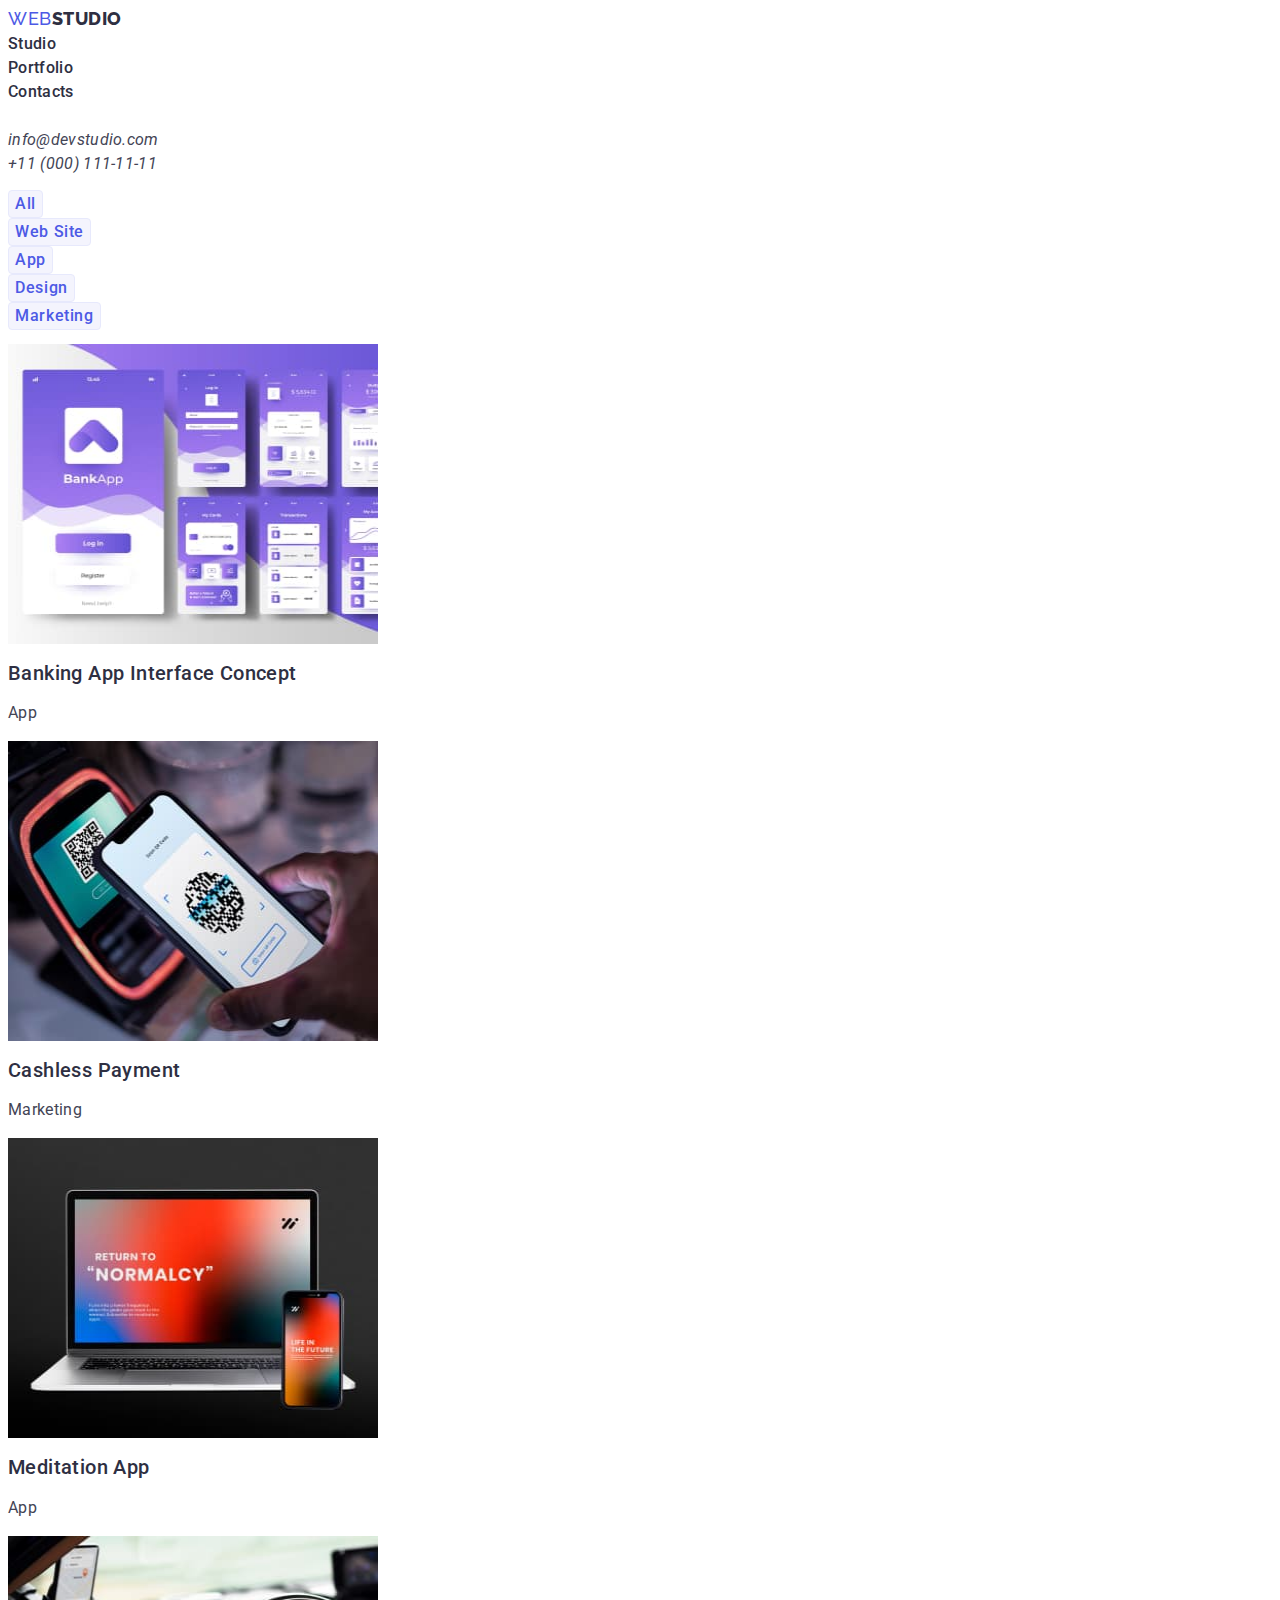
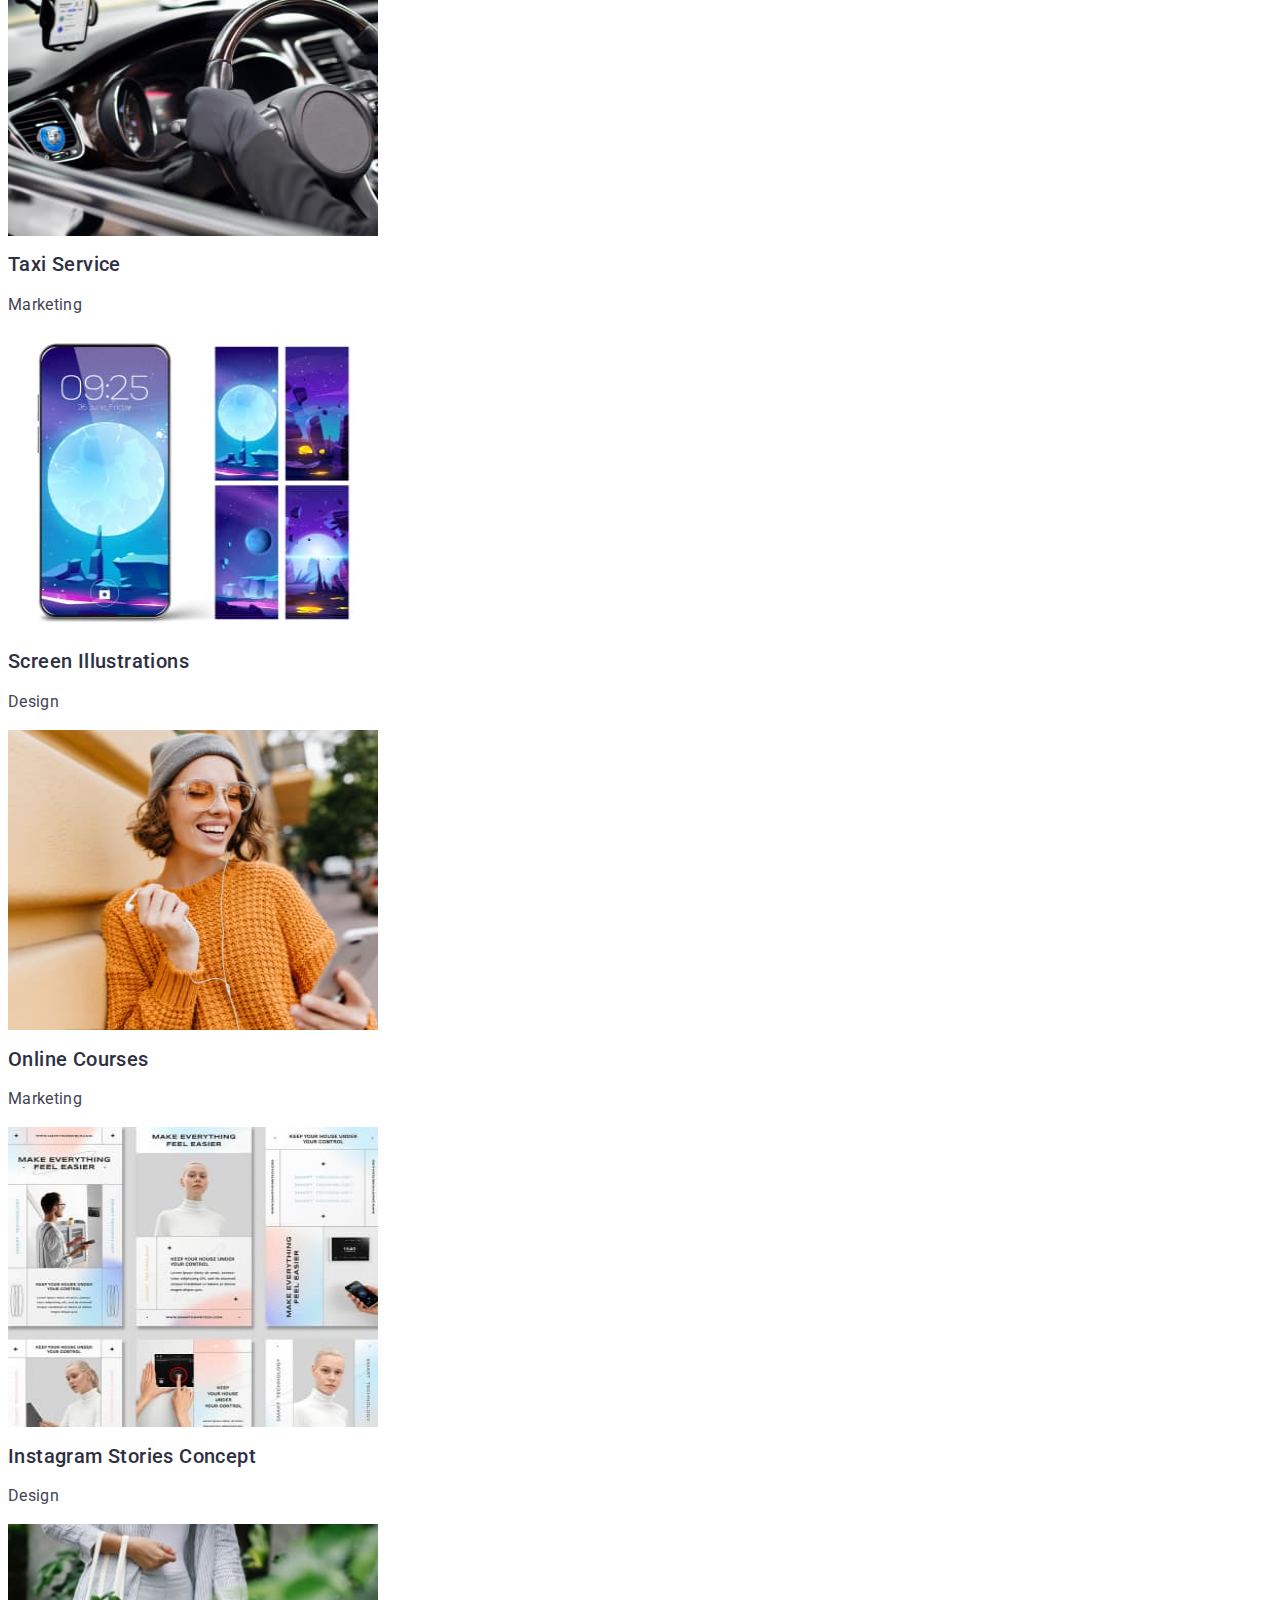
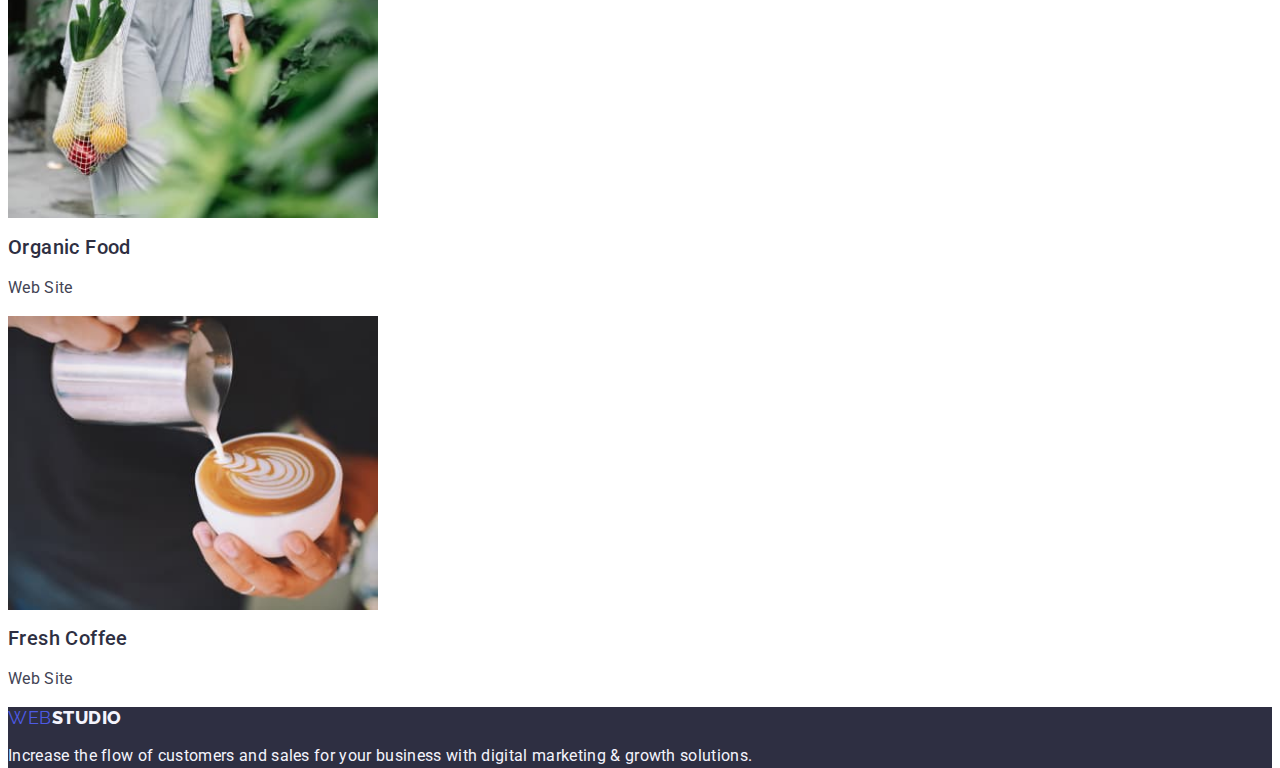
==== portfolio.html @ 4553c9b6 "hw2" ====
<!DOCTYPE html>
<html lang="en">
<head>
    <meta charset="UTF-8">
    <meta http-equiv="X-UA-Compatible" content="IE=edge">
    <meta name="viewport" content="width=device-width, initial-scale=1.0">
    <title>WebStudio</title>
    <link rel="preconnect" href="https://fonts.googleapis.com">
    <link rel="preconnect" href="https://fonts.gstatic.com" crossorigin>
    <link href="https://fonts.googleapis.com/css2?family=Raleway:wght@800&family=Roboto:wght@400;500;700&display=swap" rel="stylesheet">
    <link rel="stylesheet" href="./css/style.css">
</head>
<body>
    <!--header-->
<header class="header-top">    
    <nav>
        <a class="linklogo" href="./index.html">Web<span class="logopart">Studio</span></a>
        <ul>
            <li><a class="menuheader" href="./index.html">Studio</a></li>
            <li><a class="menuheader" href="./portfolio.html">Portfolio</a></li>
            <li><a class="menuheader" href="#">Contacts</a></li>           
        </ul>        
    </nav>
        <address class="contact">
            <ul>
                <li><a class="contactmail" href="mailto:info@devstudio.com">info@devstudio.com</a></li>
                <li><a class="contacttel" href="tel:+110001111111">+11 (000) 111-11-11</a></li>
            </ul>
        </address>
</header>
<main>
    <section class="portfolio">
        <h1 class="visually-hidden">Основна секція</h1>
        <ul>
            <li><button type="button" class="button-portfolio">All</button></li>
            <li><button type="button" class="button-portfolio">Web Site</button></li>
            <li><button type="button" class="button-portfolio">App</button></li>
            <li><button type="button" class="button-portfolio">Design</button></li>
            <li><button type="button" class="button-portfolio">Marketing</button></li>
        </ul>
        <ul>
            <li class="card">
                <img src="./images/banking.jpg" alt="banking interface" width="370" height="300">
                <h2 class="head-portfolio">Banking App Interface Concept</h2>
                <p class="portfolio-text">App</p>
            </li>
            <li>
                <img src="./images/cashless.jpg" alt="payment by phone" width="370" height="300">
                <h2 class="head-portfolio">Cashless Payment</h2>
                <p class="portfolio-text">Marketing</p>
            </li>
            <li>
                <img src="./images/meditation.jpg" alt="meditation app" width="370" height="300">
                <h2 class="head-portfolio">Meditation App</h2>
                <p class="portfolio-text">App</p>
            </li>
            <li>
                <img src="./images/taxi.jpg" alt="taxi driver's wheel" width="370" height="300">
                <h2 class="head-portfolio">Taxi Service</h2>
                <p class="portfolio-text">Marketing</p>
            </li>
            <li>
                <img src="./images/illustration.jpg" alt="mobile phone screen" width="370" height="300">
                <h2 class="head-portfolio">Screen Illustrations</h2>
                <p class="portfolio-text">Design</p>
            </li>
            <li>
                <img src="./images/courses.jpg" alt="the girl smiles" width="370" height="300">
                <h2 class="head-portfolio">Online Courses</h2>
                <p class="portfolio-text">Marketing</p>
            </li>
            <li>
                <img src="./images/stories.jpg" alt="Instagram stories" width="370" height="300">
                <h2 class="head-portfolio">Instagram Stories Concept</h2>
                <p class="portfolio-text">Design</p>
            </li>
            <li>
                <img src="./images/food.jpg" alt="a bag of fruit" width="370" height="294">
                <h2 class="head-portfolio">Organic Food</h2>
                <p class="portfolio-text">Web Site</p>
            </li>
            <li>
                <img src="./images/coffee.jpg" alt="milk and coffee" width="370" height="294">
                <h2 class="head-portfolio">Fresh Coffee</h2>
                <p class="portfolio-text">Web Site</p>
            </li>
        </ul>
       </section>
      
</main>
    <!--footer-->
    <footer class="footer">
        <a class="linklogo" href="./index.html">Web<span class="logopartfooter">Studio</span></a>
            <p class="footer-text">
                Increase the flow of customers and sales for your business with digital marketing & growth solutions.
            </p>
    </footer>
</body>
</html>
---- css/style.css ----
:root{
    --primary-text-color: #434455;
    --primary-bg-color: #f5f5f5;
    --accent-bg-color: #E7E9FC;
    --team-bg-color: #F4F4FD;
    --title-text-color: #2E2F42;
    --accent-color: #2196f3;
    --white-background-color: #ffffff;
    --black-color: #000000;
    --hover-focus-color: #4D5AE5;
    --button-hover-focus-color: #404BBF;
      
}

a {
    text-decoration: none;
  }
  
  ul {
    list-style: none;
    display: inline;
  }
  
  img {
    vertical-align: top;
  }
  
  h1,
  h2,
  h3 {
    font-weight: inherit;
    font-size: inherit;
  }
    
  html,
  body {
    height: 100%;
    line-height: 1;
  }

  body{
    font-family: 'Raleway', sans-serif;
    font-family: 'Roboto', sans-serif;
    font-size: 14px;
    color: var(--primary-text-color);
    background-color: var(--white-background-color);
}
.visually-hidden {
    /*приховані заголовки*/

      position: absolute;
      white-space: nowrap;
      width: 1px;
      height: 1px;
      overflow: hidden;
      border: 0;
      padding: 0;
      clip: rect(0 0 0 0);
      clip-path: inset(50%);
      margin: -1px;
}
  .header-top {
    font-size: 16px;
    font-family: Roboto;
    font-weight: 500;
    line-height: 1.5;
    letter-spacing: 0.02em;
    color: var(--title-text-color);
    align-items: center;
}
.linklogo {
    font-size: 18px;
    font-family: Raleway;
    font-style: normal;
    line-height: 1.17;
    letter-spacing: 0.03em;
    text-transform: uppercase;
    color: var(--hover-focus-color);
}
.logopart {
    font-size: 18px;
    font-family: Raleway;
    font-weight: 800;
    line-height: 1.17;
    letter-spacing: 0.03em;
    text-transform: uppercase;
    color: var(--title-text-color);
}
.menuheader {
    font-size: 16px;
    font-family: Roboto;
    font-weight: 500;
    line-height: 1.5;
    letter-spacing: 0.02em;
    color: var(--title-text-color);
}
.menuheader:hover,
.menuheader:focus {
  color: var(--hover-focus-color);
}

.contactmail {
    font-size: 16px;
    font-family: Roboto;
    font-weight: 400;
    line-height: 1.5;
    letter-spacing: 0.02em;
    color: var(--primary-text-color);
}
.contacttel {
    font-size: 16px;
    font-family: Roboto;
    font-weight: 400;
    line-height: 1.5;
    letter-spacing: 0.02em;
    color: var(--primary-text-color);
}
.hero {
    width: 1600px;
    height: 600px;
    left: 0px;
    top: 80px;
    background: var(--title-text-color);
}
.herotitle {
    /*Effective Solutions for Your Business*/
    font-size: 56px;
    font-family: Roboto;
    font-weight: 700;
    line-height: 1.07;
    letter-spacing: 0.02em;
    text-align: center;
    color: var(--white-background-color);
}
.herobutton {
    /*Order Service*/
    font-size: 16px;
    font-family: inherit;
    font-weight: 500;
    line-height: 1.5;
    letter-spacing: 0.04em;
    border-radius: 4px;
    background: var(--hover-focus-color);
    color: var(--white-background-color);
    box-shadow: 0px 4px 4px 0px rgba(0, 0, 0, 0.15);
}
.herobutton:hover,
.herobutton:focus {
    color: var(--accent-bg-color);
}

    /*Advantages*/

.advantage-title {
    font-size: 20px;
    font-family: Roboto;
    font-weight: 500;
    line-height: 1.2;
    letter-spacing: 0.02em;
    color: var(--title-text-color);
}
.advantage-text {
    font-size: 16px;
    font-family: Roboto;
    font-weight: 400;
    line-height: 1.5;
    letter-spacing: 0.02em;
    color: var(--primary-text-color);
}


.boxestitle {
    font-size: 36px;
    font-family: Roboto;
    font-weight: 700;
    line-height: 1.11;
    letter-spacing: 0.02em;
    text-transform: capitalize;
}

.team {
    background-color: var(--team-bg-color);
}
.team-title {
    font-size: 36px;
    font-family: Roboto;
    font-weight: 700;
    line-height: 1.11;
    letter-spacing: 0.02em;
    text-transform: capitalize;
    color: var(--title-text-color);
}
.team-card {
    background-color: var(--white-background-color);
    border-radius: 0px 0px 4px 4px;
    box-shadow: 0px 2px 1px 0px rgba(46, 47, 66, 0.08), 0px 1px 1px 0px rgba(46, 47, 66, 0.16), 0px 1px 6px 0px rgba(46, 47, 66, 0.08);
}

.team-name {
    font-size: 20px;
    font-family: Roboto;
    font-weight: 500;
    line-height: 1.2;
    letter-spacing: 0.02em;
    color: var(--title-text-color);
}
.team-job {
    font-size: 16px;
    font-family: Roboto;
    font-weight: 400;
    line-height: 1.5;
    letter-spacing: 0.02em;
    color: var(--primary-text-color);

}
.footer {
    background-color: var(--title-text-color);
}
.logopartfooter {
    font-size: 18px;
    font-family: Raleway;
    font-weight: 800;
    line-height: 1.17;
    letter-spacing: 0.03em;
    text-transform: uppercase;
    color: var(--team-bg-color);
}
.footer-text {
    font-size: 16px;
    font-family: Roboto;
    font-weight: 400;
    line-height: 1.5;
    letter-spacing: 0.02em;
    color: var(--team-bg-color);
}
.portfolio {
    background-color: var(--white-background-color);
}

.button-portfolio {
    font-size: 16px;
    font-family: inherit;
    font-weight: 500;
    line-height: 1.5;
    letter-spacing: 0.04em;
    color: var(--hover-focus-color);
    border-radius: 4px;
    border: 1px solid var(--accent-bg-color);
    background: var(--team-bg-color);
    cursor: pointer;
}
.button-portfolio:hover,
.button-portfolio:focus {
  background-color: var(--button-hover-focus-color);
  color: var(--white-background-color);
}
.card{
    background-color: var(--white-background-color);
}
.head-portfolio {
    font-size: 20px;
    font-family: Roboto;
    font-weight: 500;
    line-height: 1.2;
    letter-spacing: 0.02em;
    color: var(--title-text-color);
}
.portfolio-text {
    font-size: 16px;
    font-family: Roboto;
    font-weight: 400;
    line-height: 1.5;
    letter-spacing: 0.02em;
    color: var(--primary-text-color);
}
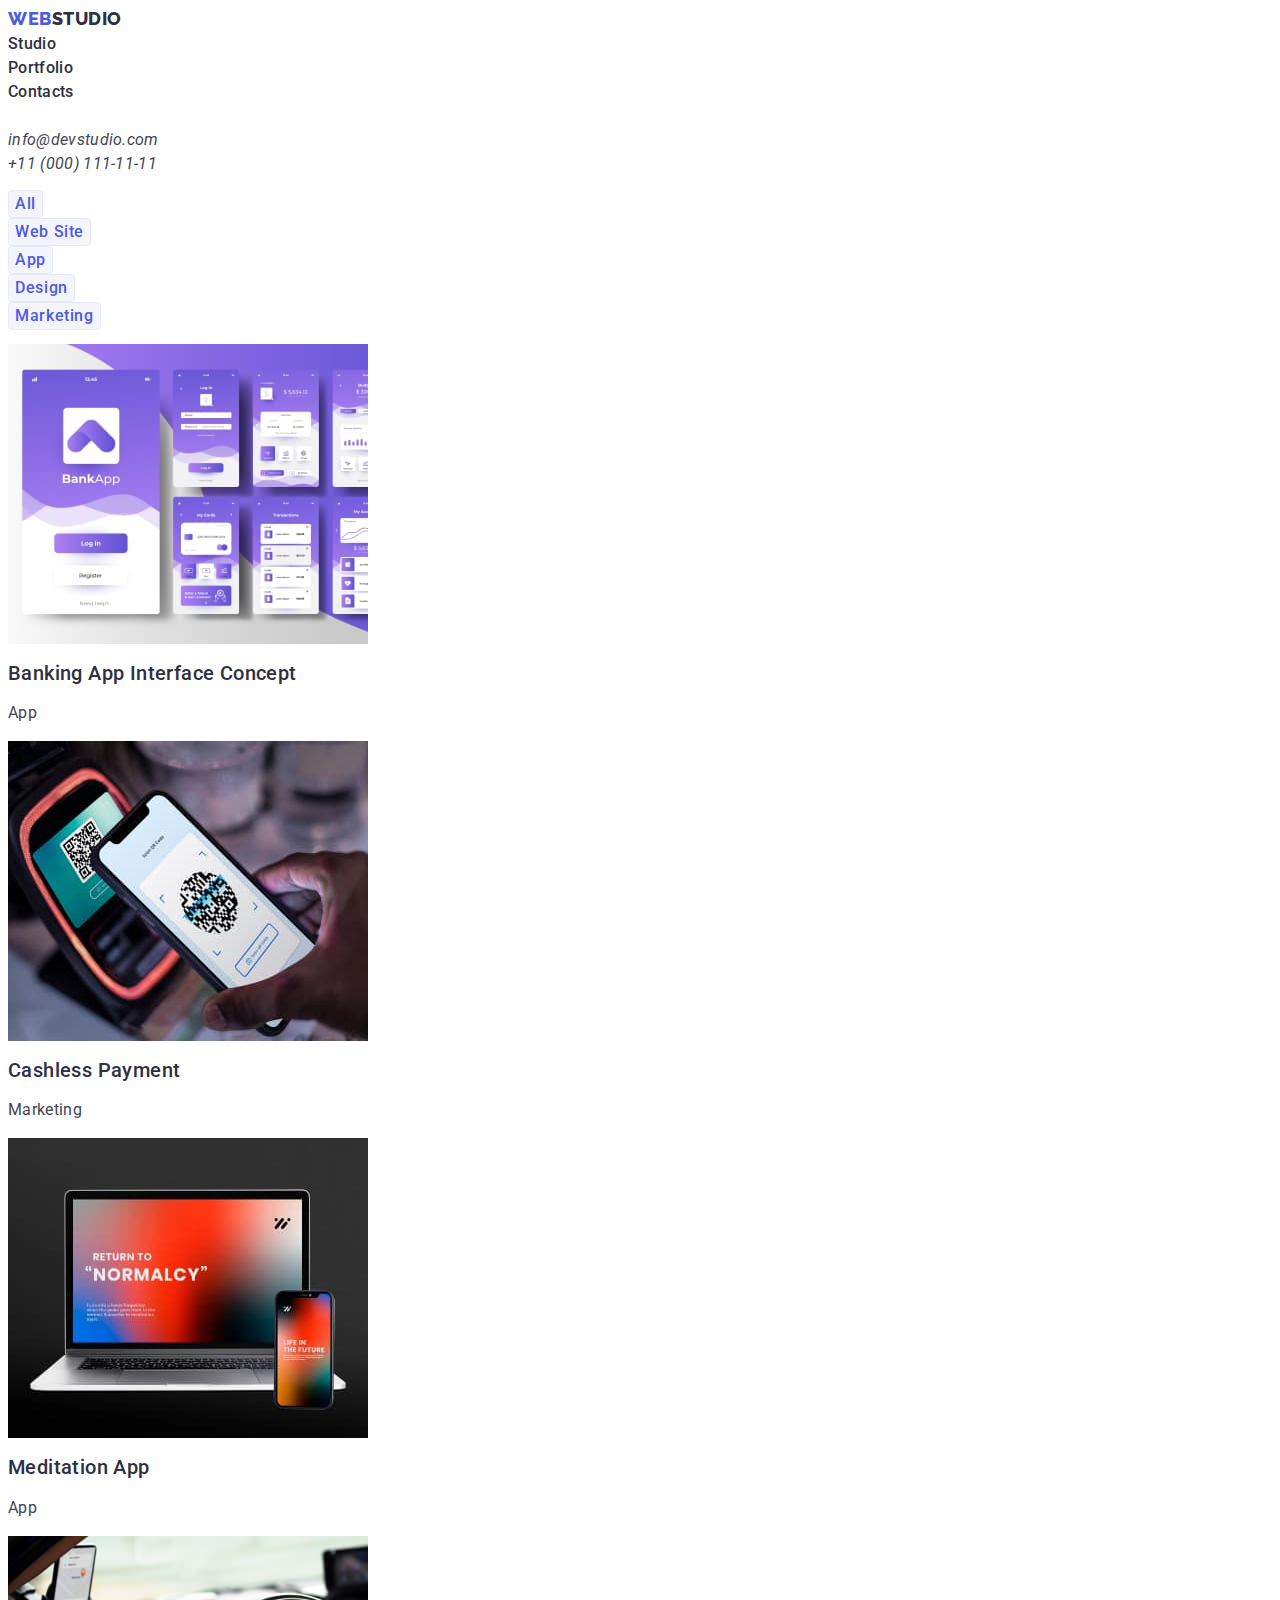
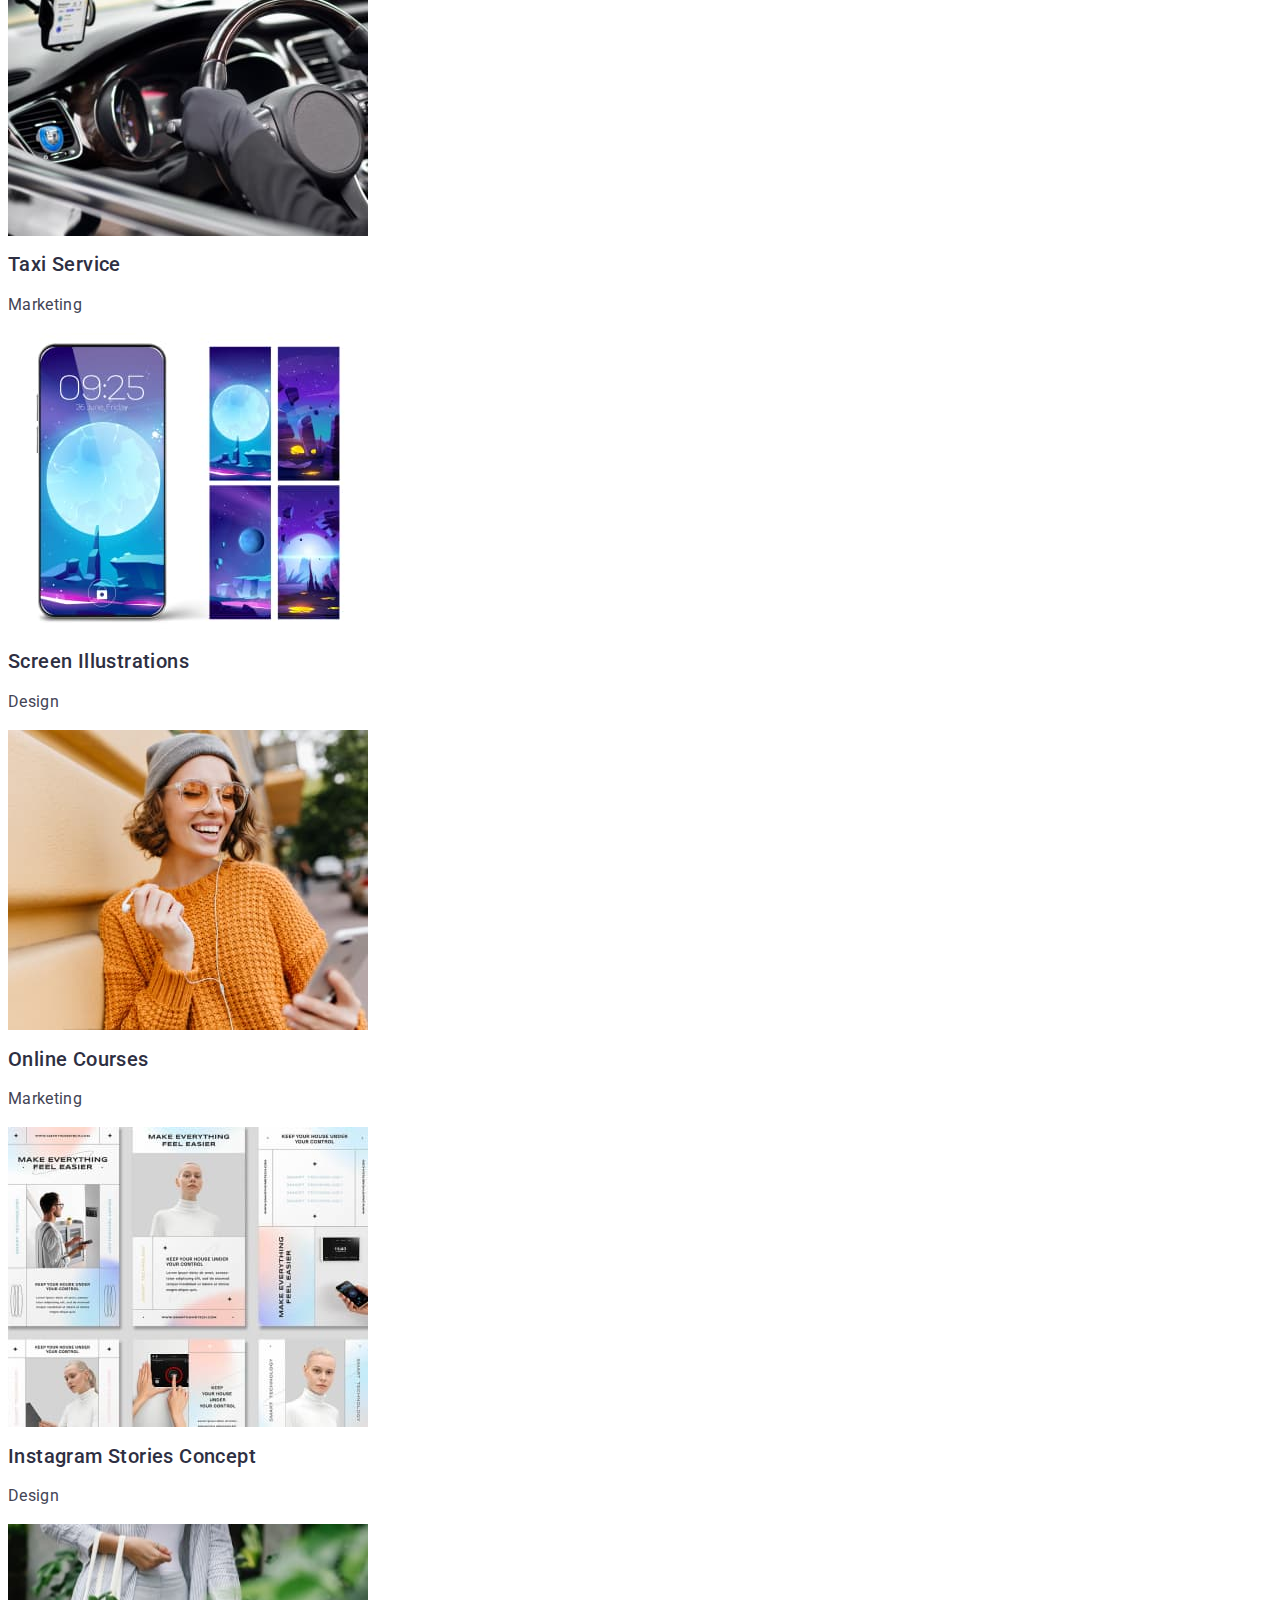
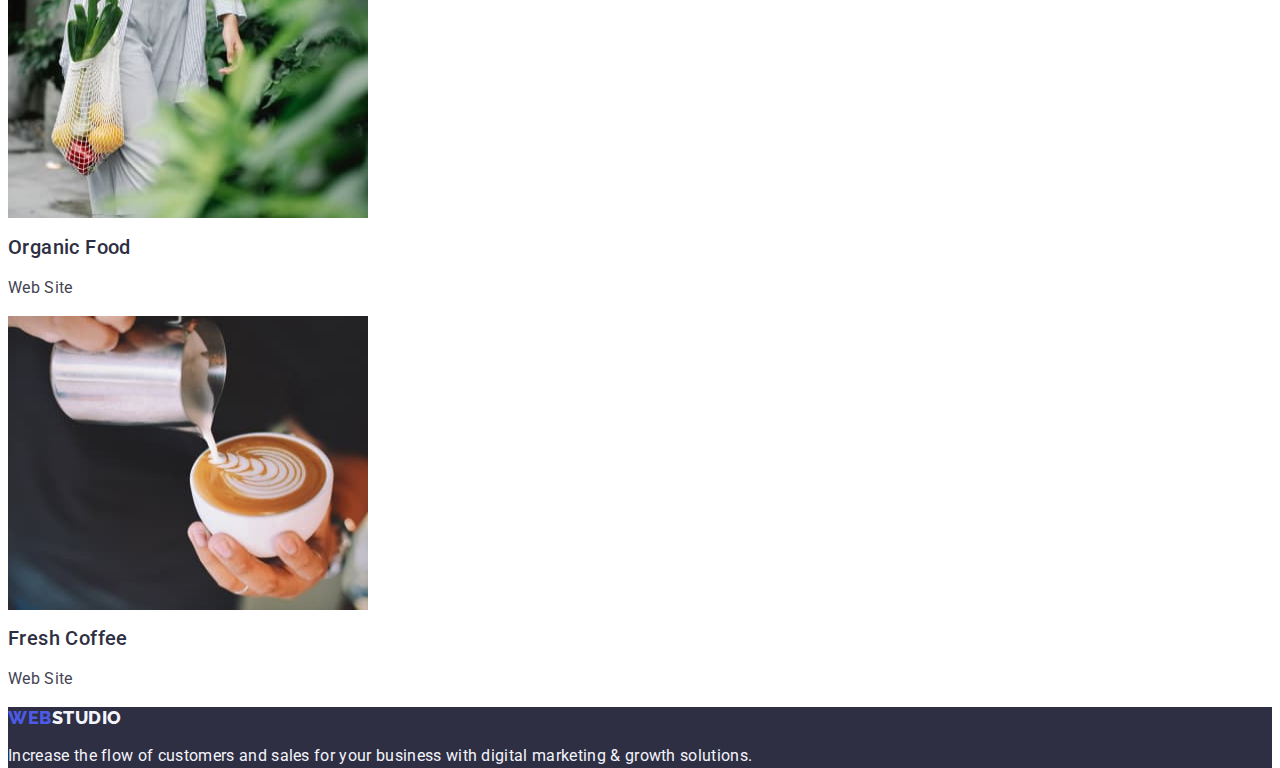
==== commit 374c0e61: "hw" ====
--- a/portfolio.html
+++ b/portfolio.html
@@ -15,72 +15,72 @@
 <header class="header-top">    
     <nav>
         <a class="linklogo" href="./index.html">Web<span class="logopart">Studio</span></a>
-        <ul>
-            <li><a class="menuheader" href="./index.html">Studio</a></li>
-            <li><a class="menuheader" href="./portfolio.html">Portfolio</a></li>
-            <li><a class="menuheader" href="#">Contacts</a></li>           
+        <ul class="list">
+            <li><a class="menuheader link" href="./index.html">Studio</a></li>
+            <li><a class="menuheader link" href="./portfolio.html">Portfolio</a></li>
+            <li><a class="menuheader link" href="">Contacts</a></li>           
         </ul>        
     </nav>
         <address class="contact">
             <ul>
-                <li><a class="contactmail" href="mailto:info@devstudio.com">info@devstudio.com</a></li>
-                <li><a class="contacttel" href="tel:+110001111111">+11 (000) 111-11-11</a></li>
+                <li><a class="contactmail link" href="mailto:info@devstudio.com">info@devstudio.com</a></li>
+                <li><a class="contacttel link" href="tel:+110001111111">+11 (000) 111-11-11</a></li>
             </ul>
         </address>
 </header>
 <main>
     <section class="portfolio">
         <h1 class="visually-hidden">Основна секція</h1>
-        <ul>
+        <ul class="list">
             <li><button type="button" class="button-portfolio">All</button></li>
             <li><button type="button" class="button-portfolio">Web Site</button></li>
             <li><button type="button" class="button-portfolio">App</button></li>
             <li><button type="button" class="button-portfolio">Design</button></li>
             <li><button type="button" class="button-portfolio">Marketing</button></li>
         </ul>
-        <ul>
+        <ul class="list">
             <li class="card">
-                <img src="./images/banking.jpg" alt="banking interface" width="370" height="300">
+                <img src="./images/banking.jpg" alt="banking interface" width="360" height="300">
                 <h2 class="head-portfolio">Banking App Interface Concept</h2>
                 <p class="portfolio-text">App</p>
             </li>
             <li>
-                <img src="./images/cashless.jpg" alt="payment by phone" width="370" height="300">
+                <img src="./images/cashless.jpg" alt="payment by phone" width="360" height="300">
                 <h2 class="head-portfolio">Cashless Payment</h2>
                 <p class="portfolio-text">Marketing</p>
             </li>
             <li>
-                <img src="./images/meditation.jpg" alt="meditation app" width="370" height="300">
+                <img src="./images/meditation.jpg" alt="meditation app" width="360" height="300">
                 <h2 class="head-portfolio">Meditation App</h2>
                 <p class="portfolio-text">App</p>
             </li>
             <li>
-                <img src="./images/taxi.jpg" alt="taxi driver's wheel" width="370" height="300">
+                <img src="./images/taxi.jpg" alt="taxi driver's wheel" width="360" height="300">
                 <h2 class="head-portfolio">Taxi Service</h2>
                 <p class="portfolio-text">Marketing</p>
             </li>
             <li>
-                <img src="./images/illustration.jpg" alt="mobile phone screen" width="370" height="300">
+                <img src="./images/illustration.jpg" alt="mobile phone screen" width="360" height="300">
                 <h2 class="head-portfolio">Screen Illustrations</h2>
                 <p class="portfolio-text">Design</p>
             </li>
             <li>
-                <img src="./images/courses.jpg" alt="the girl smiles" width="370" height="300">
+                <img src="./images/courses.jpg" alt="the girl smiles" width="360" height="300">
                 <h2 class="head-portfolio">Online Courses</h2>
                 <p class="portfolio-text">Marketing</p>
             </li>
             <li>
-                <img src="./images/stories.jpg" alt="Instagram stories" width="370" height="300">
+                <img src="./images/stories.jpg" alt="Instagram stories" width="360" height="300">
                 <h2 class="head-portfolio">Instagram Stories Concept</h2>
                 <p class="portfolio-text">Design</p>
             </li>
             <li>
-                <img src="./images/food.jpg" alt="a bag of fruit" width="370" height="294">
+                <img src="./images/food.jpg" alt="a bag of fruit" width="360" height="294">
                 <h2 class="head-portfolio">Organic Food</h2>
                 <p class="portfolio-text">Web Site</p>
             </li>
             <li>
-                <img src="./images/coffee.jpg" alt="milk and coffee" width="370" height="294">
+                <img src="./images/coffee.jpg" alt="milk and coffee" width="360" height="294">
                 <h2 class="head-portfolio">Fresh Coffee</h2>
                 <p class="portfolio-text">Web Site</p>
             </li>
--- a/css/style.css
+++ b/css/style.css
@@ -1,4 +1,4 @@
-:root{
+:root {
     --primary-text-color: #434455;
     --primary-bg-color: #f5f5f5;
     --accent-bg-color: #E7E9FC;
@@ -8,8 +8,7 @@
     --white-background-color: #ffffff;
     --black-color: #000000;
     --hover-focus-color: #4D5AE5;
-    --button-hover-focus-color: #404BBF;
-      
+    --button-hover-focus-color: #404BBF;     
 }
 
 a {
@@ -68,9 +67,14 @@
     color: var(--title-text-color);
     align-items: center;
 }
+.link {
+    text-decoration: none;
+}
+
 .linklogo {
     font-size: 18px;
-    font-family: Raleway;
+    font-family: 'Raleway', sans-serif;
+    font-weight: 800;
     font-style: normal;
     line-height: 1.17;
     letter-spacing: 0.03em;
@@ -86,6 +90,9 @@
     text-transform: uppercase;
     color: var(--title-text-color);
 }
+.list {
+    list-style: none;
+}
 .menuheader {
     font-size: 16px;
     font-family: Roboto;
@@ -98,7 +105,9 @@
 .menuheader:focus {
   color: var(--hover-focus-color);
 }
-
+.address {
+    font-style: normal;
+}
 .contactmail {
     font-size: 16px;
     font-family: Roboto;
@@ -114,6 +123,12 @@
     line-height: 1.5;
     letter-spacing: 0.02em;
     color: var(--primary-text-color);
+}
+.contactmail:hover,
+.contactmail:focus,
+.contacttel:hover,
+.contacttel:focus,{
+  color: var(--button-hover-focus-color)
 }
 .hero {
     width: 1600px;
@@ -143,10 +158,11 @@
     background: var(--hover-focus-color);
     color: var(--white-background-color);
     box-shadow: 0px 4px 4px 0px rgba(0, 0, 0, 0.15);
+    cursor: pointer;
 }
 .herobutton:hover,
 .herobutton:focus {
-    color: var(--accent-bg-color);
+    color: var(--button-hover-focus-color);
 }
 
     /*Advantages*/
@@ -168,7 +184,6 @@
     color: var(--primary-text-color);
 }
 
-
 .boxestitle {
     font-size: 36px;
     font-family: Roboto;
@@ -176,6 +191,8 @@
     line-height: 1.11;
     letter-spacing: 0.02em;
     text-transform: capitalize;
+    text-align: center;
+    color: var(--title-text-color);
 }
 
 .team {
@@ -189,6 +206,7 @@
     letter-spacing: 0.02em;
     text-transform: capitalize;
     color: var(--title-text-color);
+    text-align: center;
 }
 .team-card {
     background-color: var(--white-background-color);
@@ -233,6 +251,7 @@
     letter-spacing: 0.02em;
     color: var(--team-bg-color);
 }
+/*Portfolio*/
 .portfolio {
     background-color: var(--white-background-color);
 }
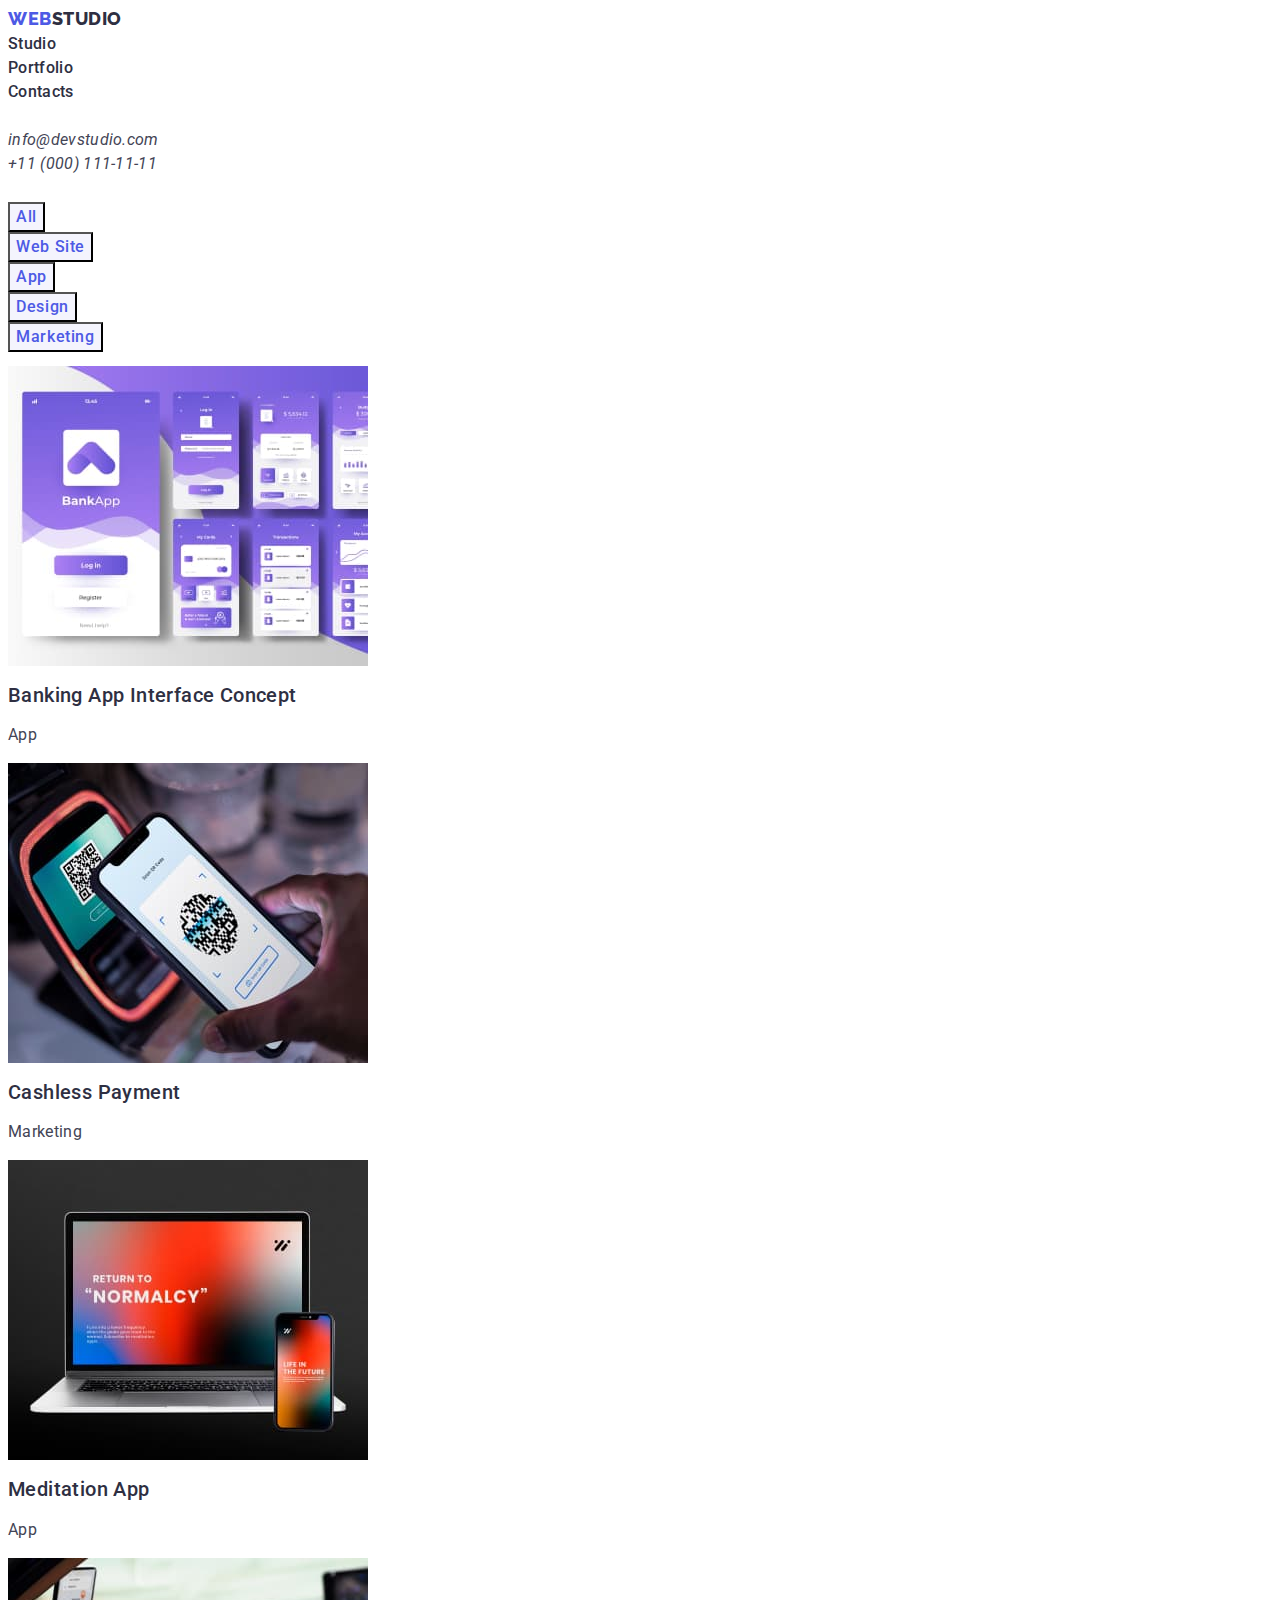
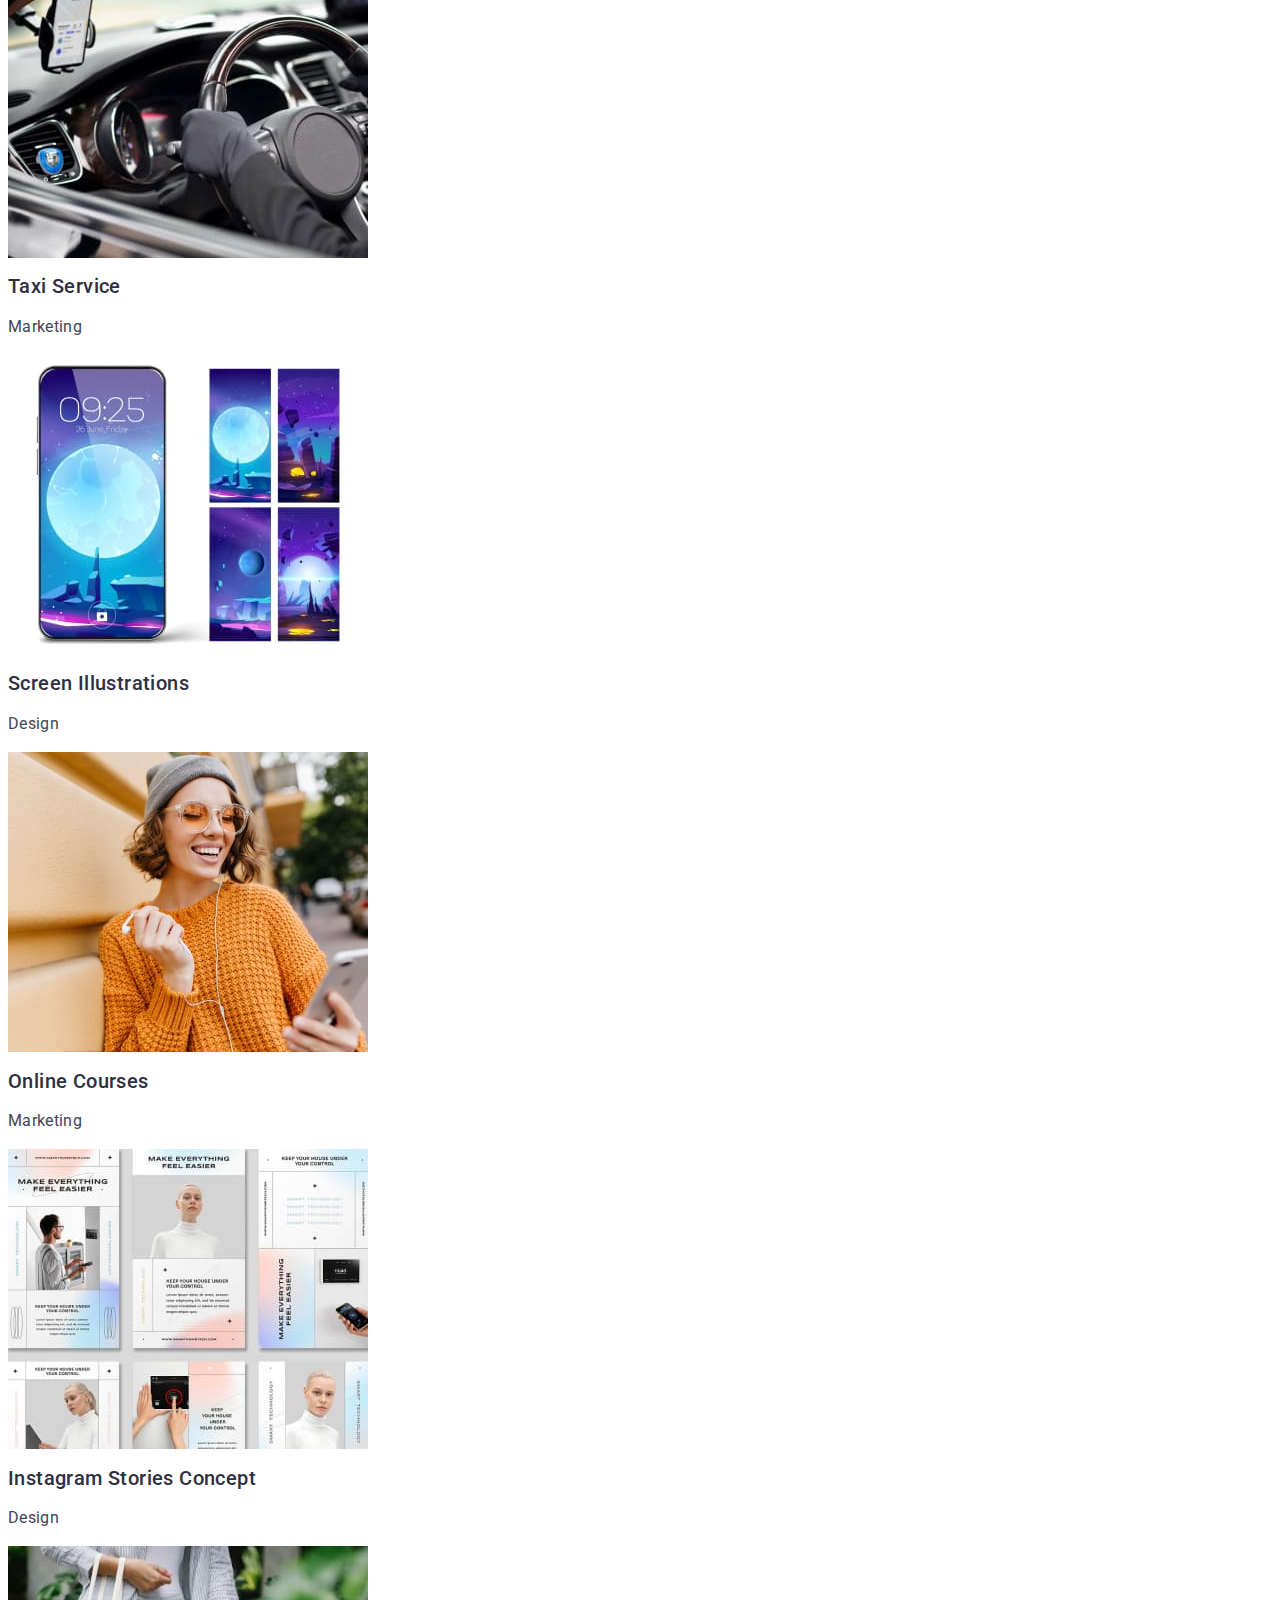
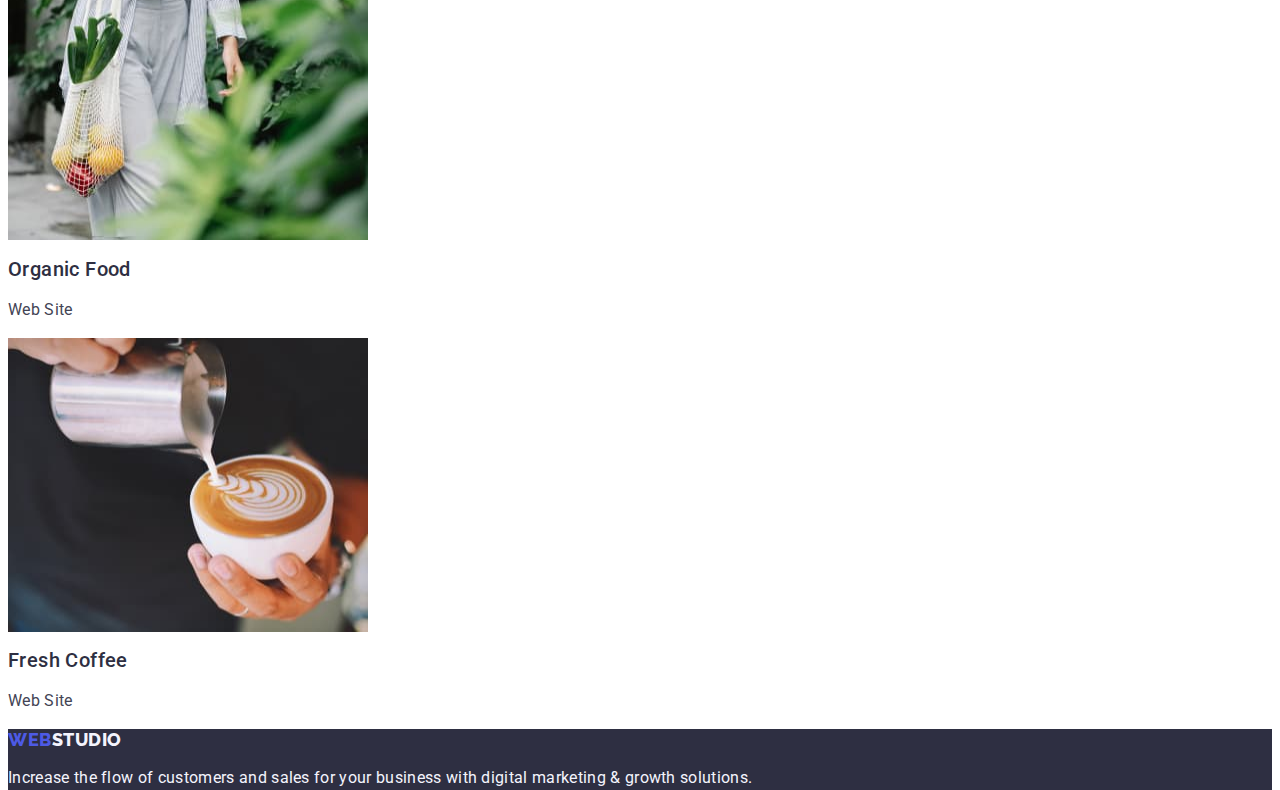
==== commit 74efe074: "hw2" ====
--- a/portfolio.html
+++ b/portfolio.html
@@ -40,49 +40,67 @@
         </ul>
         <ul class="list">
             <li class="card">
+                <a class="link">
                 <img src="./images/banking.jpg" alt="banking interface" width="360" height="300">
                 <h2 class="head-portfolio">Banking App Interface Concept</h2>
                 <p class="portfolio-text">App</p>
+                </a>
             </li>
             <li>
+                <a class="link">
                 <img src="./images/cashless.jpg" alt="payment by phone" width="360" height="300">
                 <h2 class="head-portfolio">Cashless Payment</h2>
                 <p class="portfolio-text">Marketing</p>
+                </a>
             </li>
             <li>
+                <a class="link">
                 <img src="./images/meditation.jpg" alt="meditation app" width="360" height="300">
                 <h2 class="head-portfolio">Meditation App</h2>
-                <p class="portfolio-text">App</p>
+                <p class="portfolio-text">App</p> 
+                </a>
             </li>
             <li>
+                <a class="link">
                 <img src="./images/taxi.jpg" alt="taxi driver's wheel" width="360" height="300">
                 <h2 class="head-portfolio">Taxi Service</h2>
                 <p class="portfolio-text">Marketing</p>
+                </a>
             </li>
             <li>
+                <a class="link">
                 <img src="./images/illustration.jpg" alt="mobile phone screen" width="360" height="300">
                 <h2 class="head-portfolio">Screen Illustrations</h2>
                 <p class="portfolio-text">Design</p>
+                </a>
             </li>
             <li>
+                <a class="link">
                 <img src="./images/courses.jpg" alt="the girl smiles" width="360" height="300">
                 <h2 class="head-portfolio">Online Courses</h2>
                 <p class="portfolio-text">Marketing</p>
+                </a>
             </li>
             <li>
+                <a class="link">
                 <img src="./images/stories.jpg" alt="Instagram stories" width="360" height="300">
                 <h2 class="head-portfolio">Instagram Stories Concept</h2>
                 <p class="portfolio-text">Design</p>
+                </a>
             </li>
             <li>
+                <a class="link">
                 <img src="./images/food.jpg" alt="a bag of fruit" width="360" height="294">
                 <h2 class="head-portfolio">Organic Food</h2>
                 <p class="portfolio-text">Web Site</p>
+                </a>
             </li>
             <li>
+                <a class="link">
                 <img src="./images/coffee.jpg" alt="milk and coffee" width="360" height="294">
                 <h2 class="head-portfolio">Fresh Coffee</h2>
                 <p class="portfolio-text">Web Site</p>
+                </a>
             </li>
         </ul>
        </section>
@@ -90,7 +108,7 @@
 </main>
     <!--footer-->
     <footer class="footer">
-        <a class="linklogo" href="./index.html">Web<span class="logopartfooter">Studio</span></a>
+        <a class="linklogo link" href="./index.html">Web<span class="logopartfooter link">Studio</span></a>
             <p class="footer-text">
                 Increase the flow of customers and sales for your business with digital marketing & growth solutions.
             </p>
--- a/css/style.css
+++ b/css/style.css
@@ -47,13 +47,8 @@
 .visually-hidden {
     /*приховані заголовки*/
 
-      position: absolute;
       white-space: nowrap;
-      width: 1px;
-      height: 1px;
       overflow: hidden;
-      border: 0;
-      padding: 0;
       clip: rect(0 0 0 0);
       clip-path: inset(50%);
       margin: -1px;
@@ -65,8 +60,8 @@
     line-height: 1.5;
     letter-spacing: 0.02em;
     color: var(--title-text-color);
-    align-items: center;
-}
+}
+
 .link {
     text-decoration: none;
 }
@@ -103,7 +98,7 @@
 }
 .menuheader:hover,
 .menuheader:focus {
-  color: var(--hover-focus-color);
+    color: var(--hover-focus-color);
 }
 .address {
     font-style: normal;
@@ -154,10 +149,8 @@
     font-weight: 500;
     line-height: 1.5;
     letter-spacing: 0.04em;
-    border-radius: 4px;
     background: var(--hover-focus-color);
     color: var(--white-background-color);
-    box-shadow: 0px 4px 4px 0px rgba(0, 0, 0, 0.15);
     cursor: pointer;
 }
 .herobutton:hover,
@@ -263,15 +256,13 @@
     line-height: 1.5;
     letter-spacing: 0.04em;
     color: var(--hover-focus-color);
-    border-radius: 4px;
-    border: 1px solid var(--accent-bg-color);
     background: var(--team-bg-color);
     cursor: pointer;
 }
 .button-portfolio:hover,
 .button-portfolio:focus {
-  background-color: var(--button-hover-focus-color);
-  color: var(--white-background-color);
+    background-color: var(--button-hover-focus-color);
+    color: var(--white-background-color);
 }
 .card{
     background-color: var(--white-background-color);
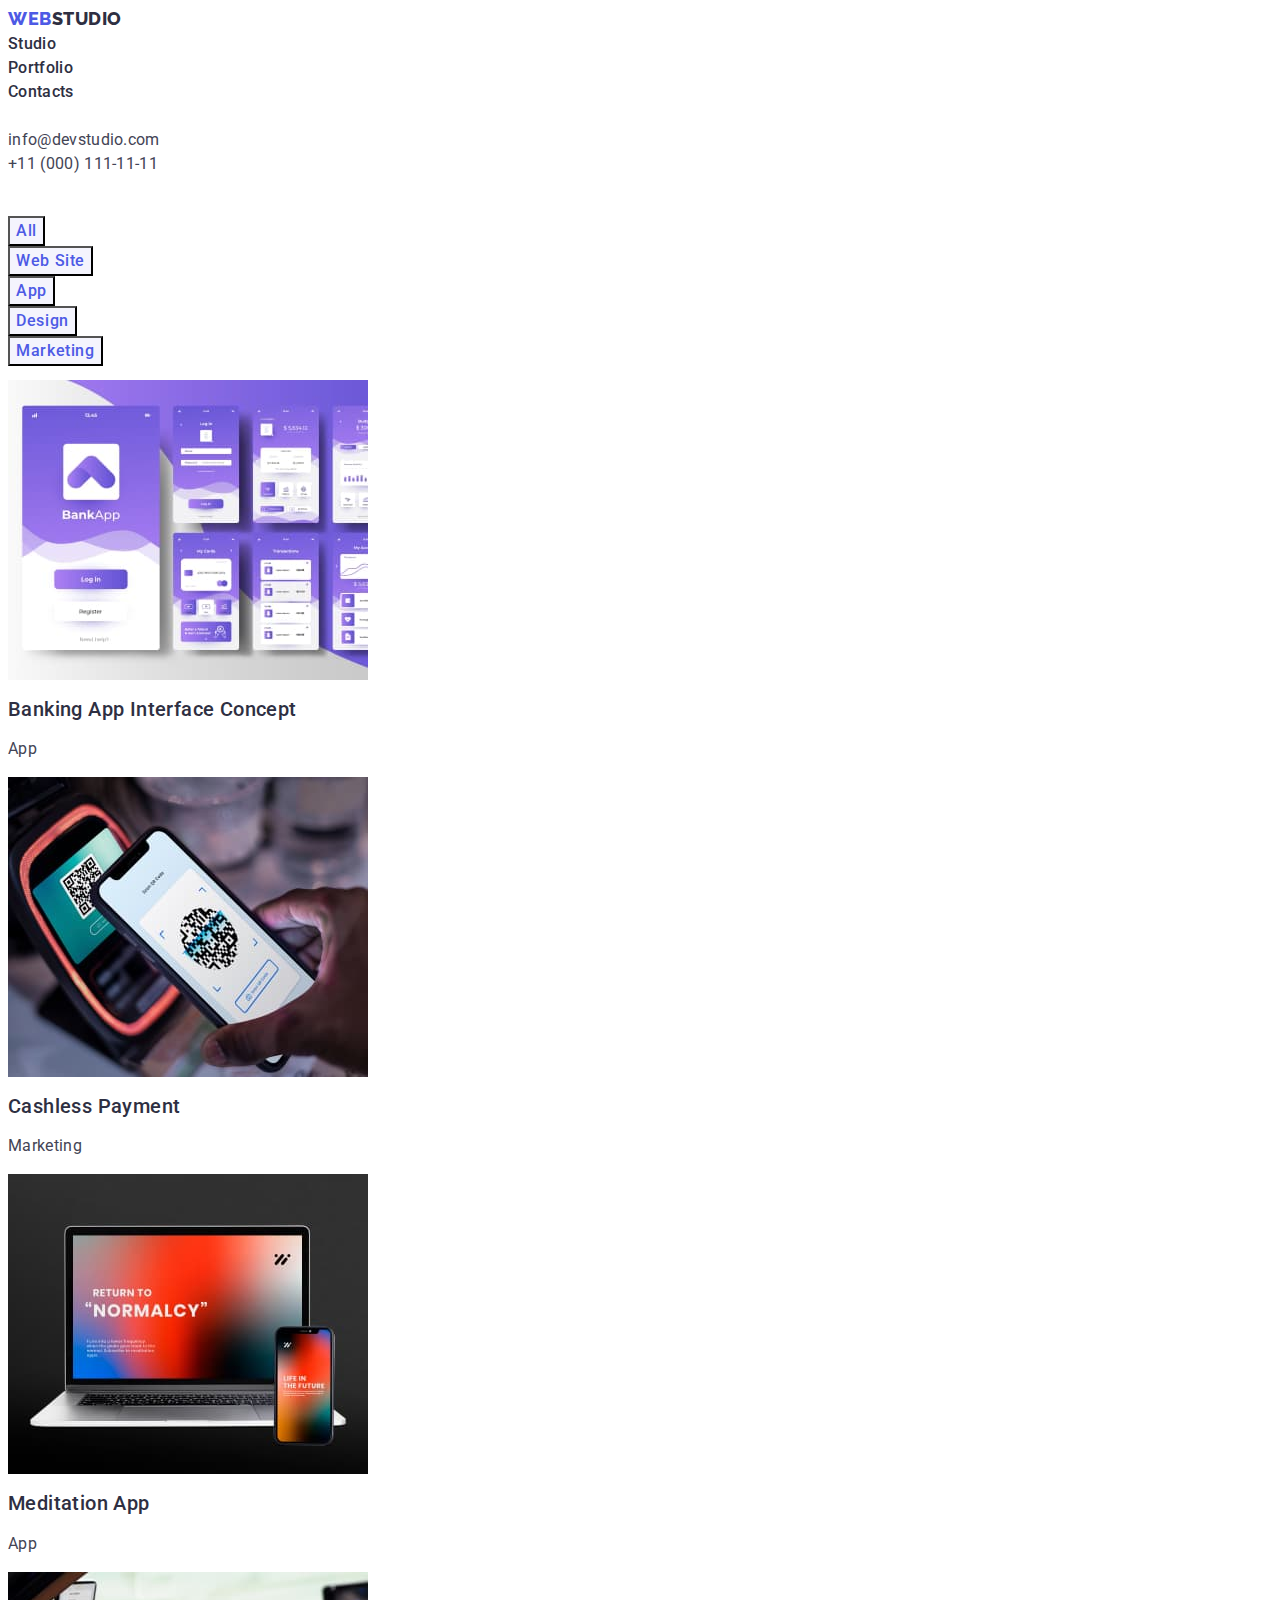
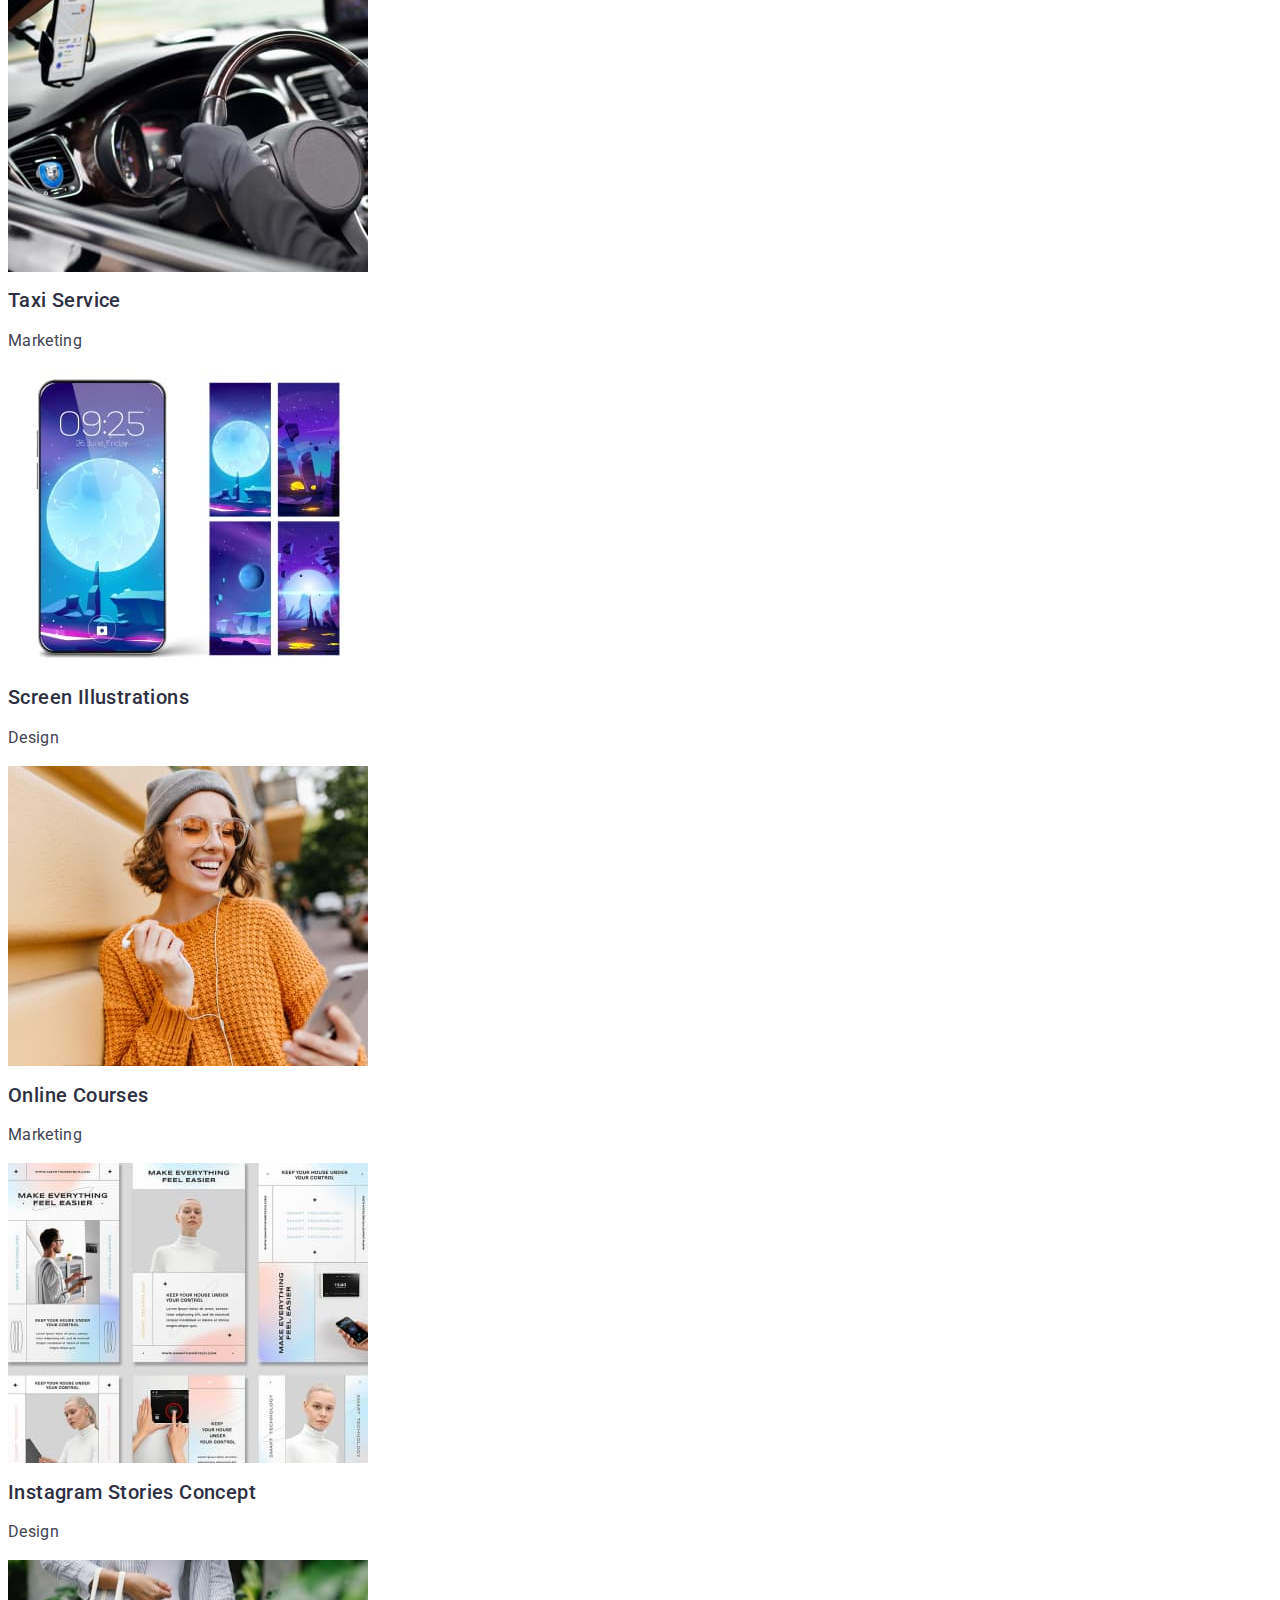
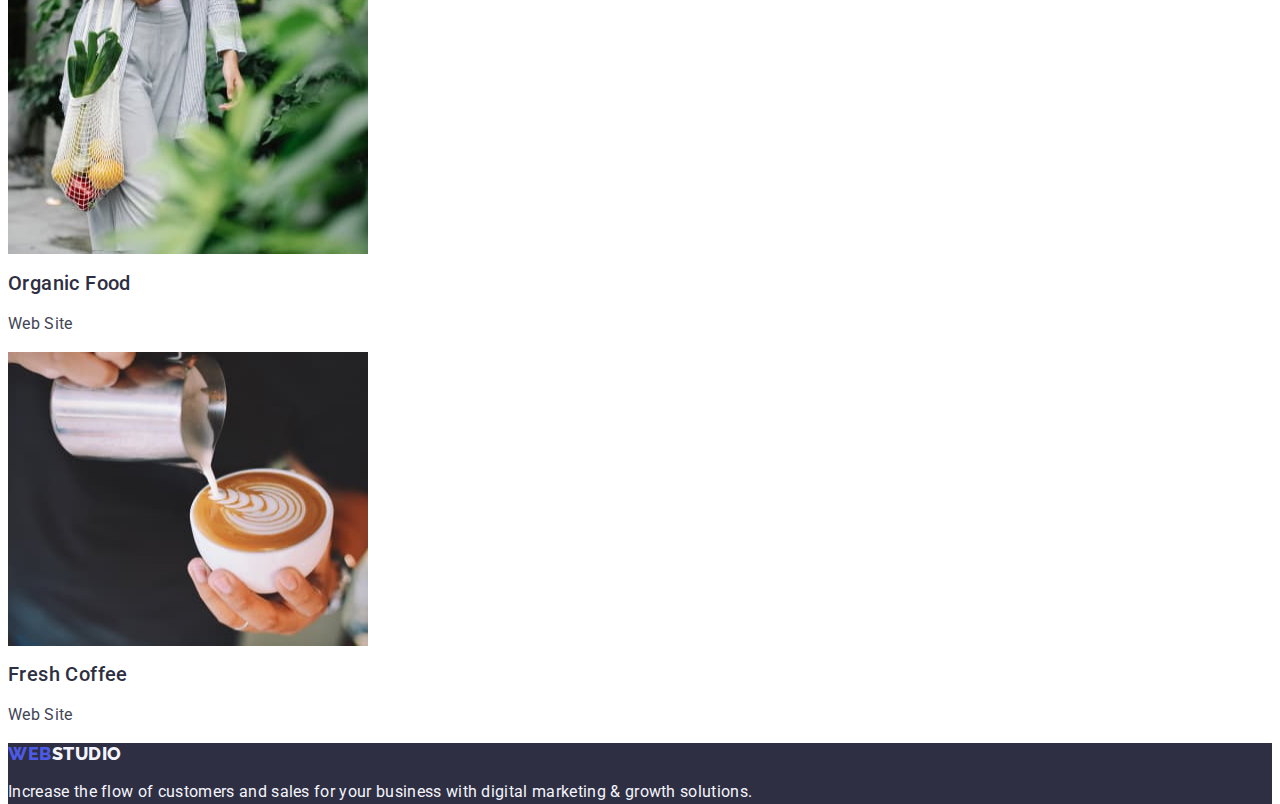
==== commit b175658c: "5" ====
--- a/portfolio.html
+++ b/portfolio.html
@@ -12,22 +12,22 @@
 </head>
 <body>
     <!--header-->
-<header class="header-top">    
-    <nav>
-        <a class="linklogo" href="./index.html">Web<span class="logopart">Studio</span></a>
-        <ul class="list">
-            <li><a class="menuheader link" href="./index.html">Studio</a></li>
-            <li><a class="menuheader link" href="./portfolio.html">Portfolio</a></li>
-            <li><a class="menuheader link" href="">Contacts</a></li>           
-        </ul>        
-    </nav>
-        <address class="contact">
-            <ul>
-                <li><a class="contactmail link" href="mailto:info@devstudio.com">info@devstudio.com</a></li>
-                <li><a class="contacttel link" href="tel:+110001111111">+11 (000) 111-11-11</a></li>
-            </ul>
-        </address>
-</header>
+    <header class="header-top">    
+        <nav>
+            <a class="linklogo link" href="./index.html">Web<span class="logopart link">Studio</span></a>
+            <ul class="list">
+                <li><a class="menuheader link" href="./index.html">Studio</a></li>
+                <li><a class="menuheader link" href="./portfolio.html">Portfolio</a></li>
+                <li><a class="menuheader link" href="">Contacts</a></li>           
+            </ul>        
+        </nav>
+            <address class="address">
+                <ul class="contact">
+                    <li><a class="contactmail link" href="mailto:info@devstudio.com">info@devstudio.com</a></li>
+                    <li><a class="contacttel link" href="tel:+110001111111">+11 (000) 111-11-11</a></li>
+                </ul>
+            </address>
+    </header>
 <main>
     <section class="portfolio">
         <h1 class="visually-hidden">Основна секція</h1>
--- a/css/style.css
+++ b/css/style.css
@@ -24,13 +24,7 @@
     vertical-align: top;
   }
   
-  h1,
-  h2,
-  h3 {
-    font-weight: inherit;
-    font-size: inherit;
-  }
-    
+     
   html,
   body {
     height: 100%;
@@ -47,7 +41,6 @@
 .visually-hidden {
     /*приховані заголовки*/
 
-      white-space: nowrap;
       overflow: hidden;
       clip: rect(0 0 0 0);
       clip-path: inset(50%);
@@ -98,7 +91,7 @@
 }
 .menuheader:hover,
 .menuheader:focus {
-    color: var(--hover-focus-color);
+    color: var(--button-hover-focus-color);
 }
 .address {
     font-style: normal;
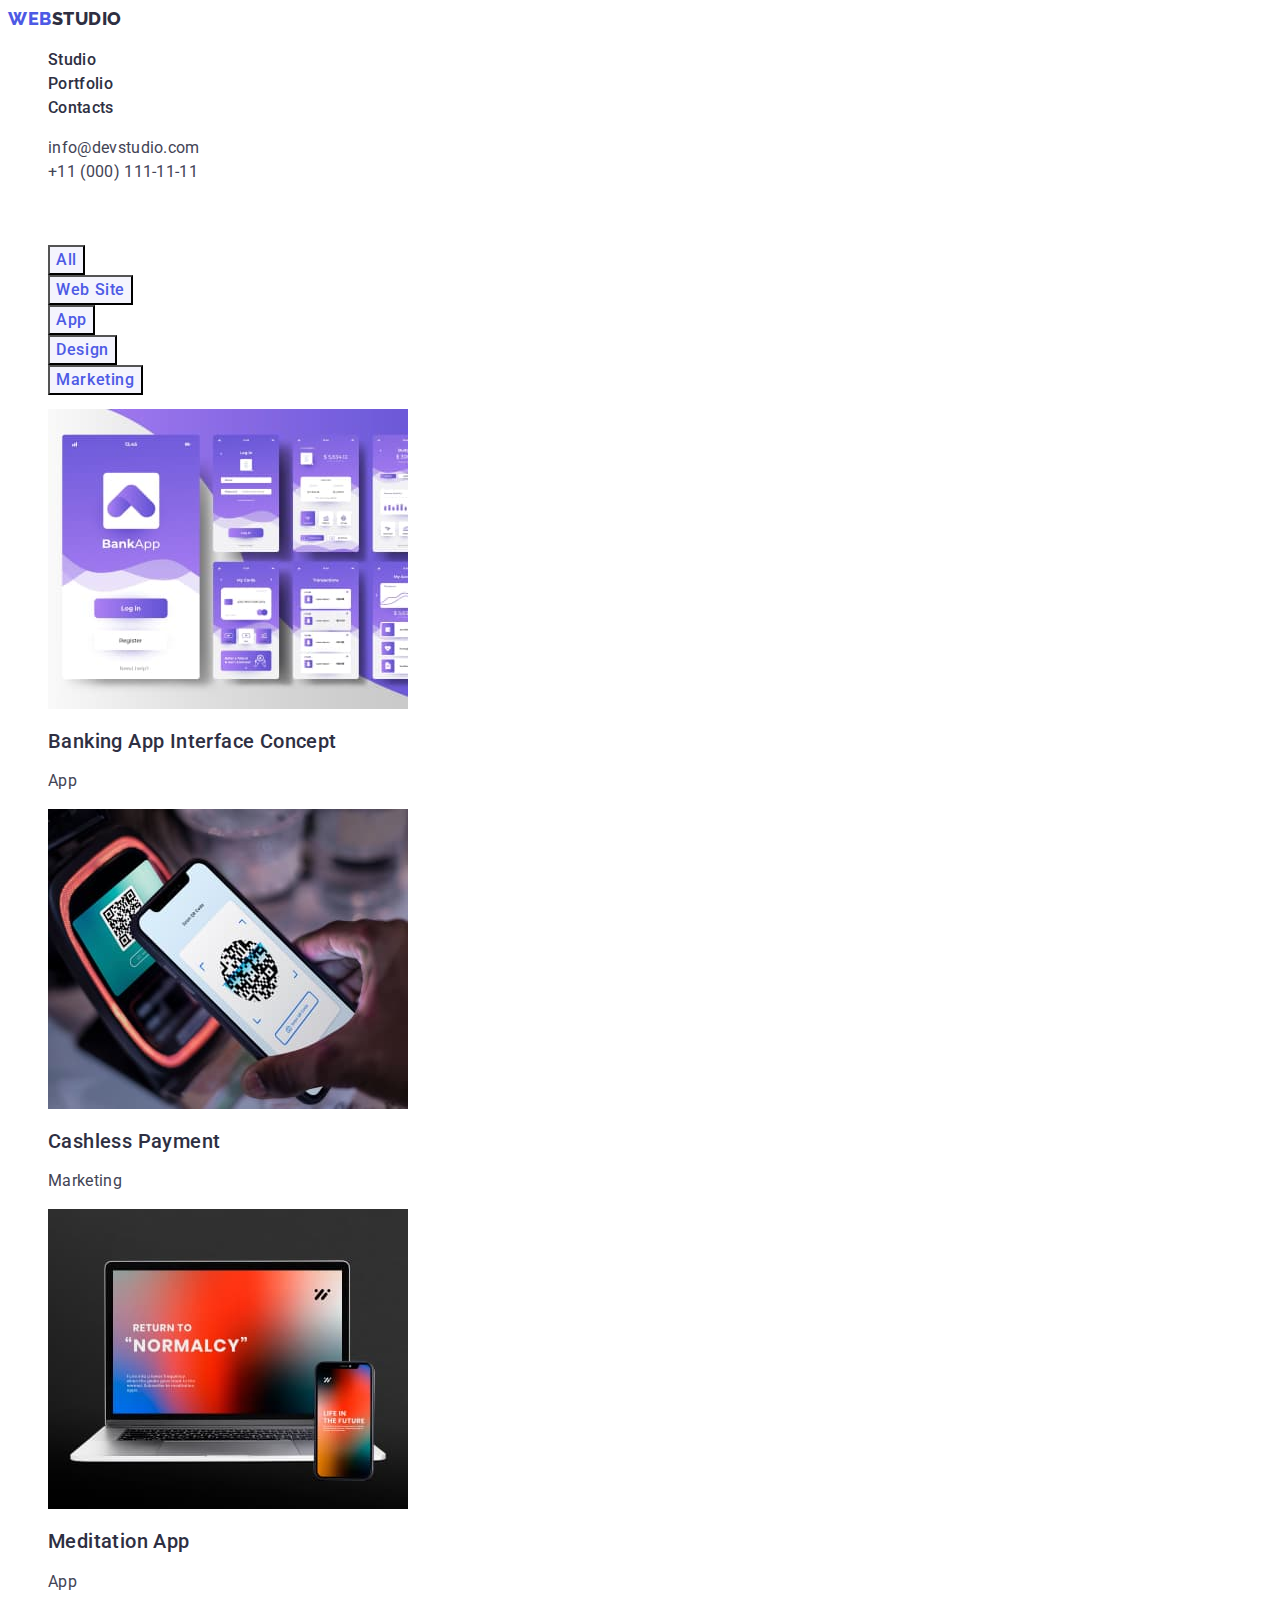
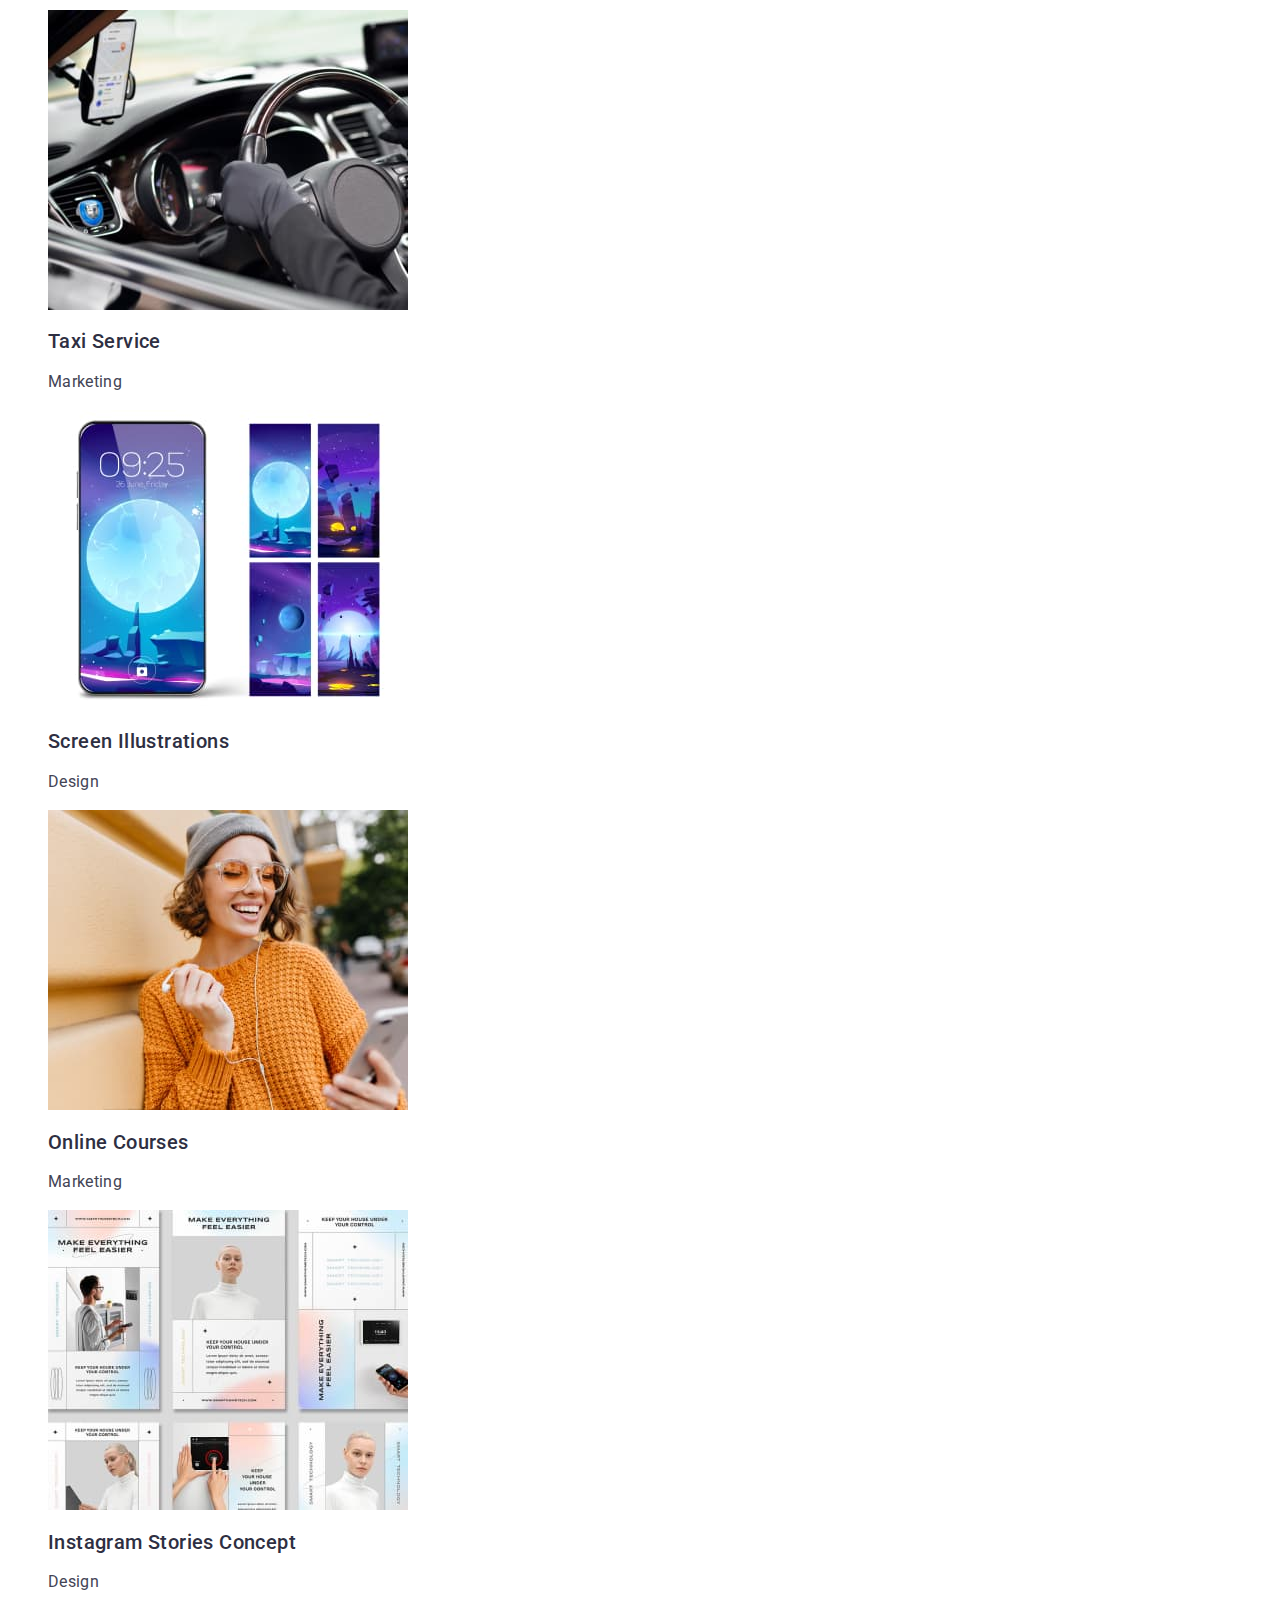
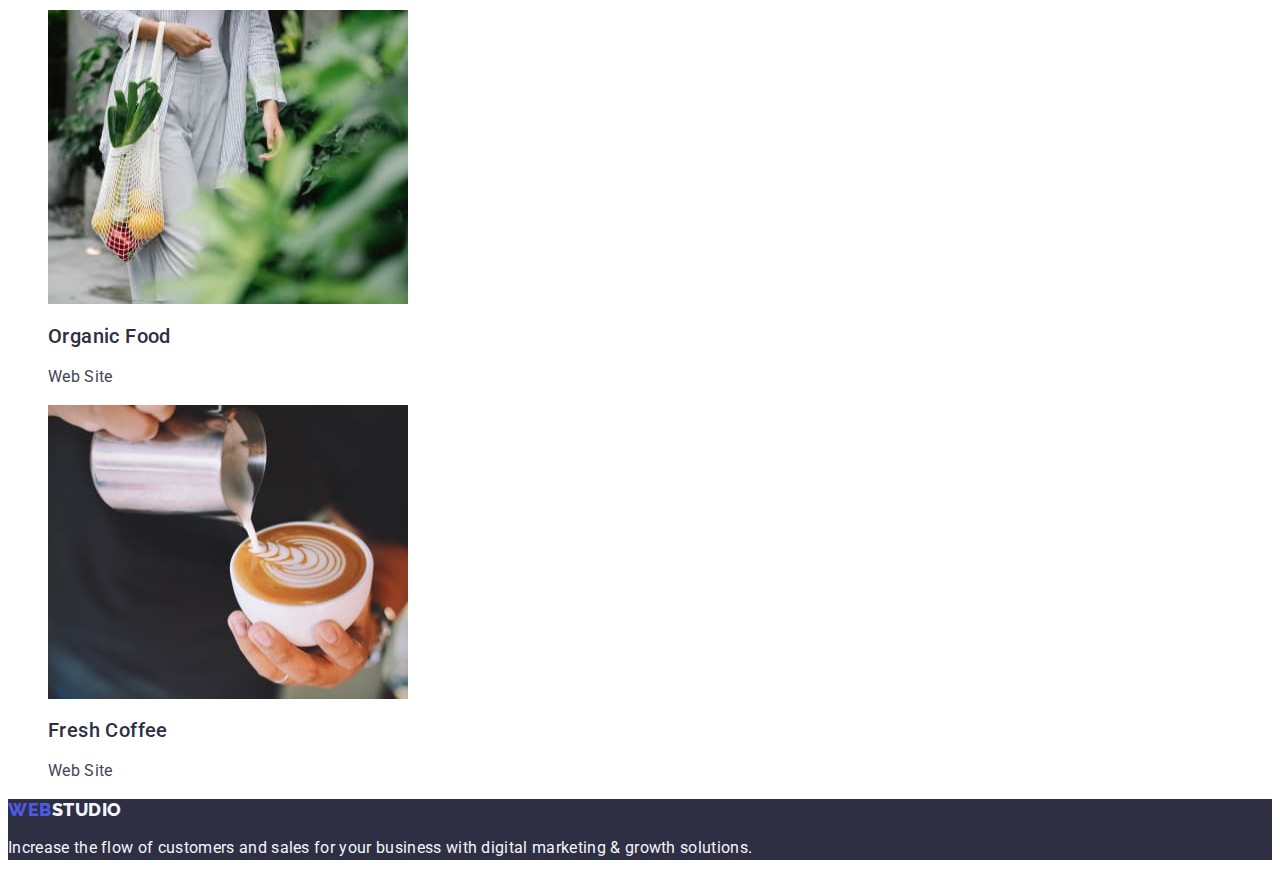
==== commit 14bbc95a: "8" ====
--- a/portfolio.html
+++ b/portfolio.html
@@ -22,9 +22,9 @@
             </ul>        
         </nav>
             <address class="address">
-                <ul class="contact">
-                    <li><a class="contactmail link" href="mailto:info@devstudio.com">info@devstudio.com</a></li>
-                    <li><a class="contacttel link" href="tel:+110001111111">+11 (000) 111-11-11</a></li>
+                <ul class="contact list">
+                    <li><a class="contact link" href="mailto:info@devstudio.com">info@devstudio.com</a></li>
+                    <li><a class="contact link" href="tel:+110001111111">+11 (000) 111-11-11</a></li>
                 </ul>
             </address>
     </header>
--- a/css/style.css
+++ b/css/style.css
@@ -8,30 +8,15 @@
     --white-background-color: #ffffff;
     --black-color: #000000;
     --hover-focus-color: #4D5AE5;
-    --button-hover-focus-color: #404BBF;     
+    --button-hover-focus-color: #404bbf;   
+    --section-hover-focus-color: #404BBF;  
 }
 
 a {
     text-decoration: none;
   }
-  
-  ul {
-    list-style: none;
-    display: inline;
-  }
-  
-  img {
-    vertical-align: top;
-  }
-  
-     
-  html,
-  body {
-    height: 100%;
-    line-height: 1;
-  }
-
-  body{
+          
+body{
     font-family: 'Raleway', sans-serif;
     font-family: 'Roboto', sans-serif;
     font-size: 14px;
@@ -96,26 +81,17 @@
 .address {
     font-style: normal;
 }
-.contactmail {
-    font-size: 16px;
-    font-family: Roboto;
-    font-weight: 400;
-    line-height: 1.5;
-    letter-spacing: 0.02em;
-    color: var(--primary-text-color);
-}
-.contacttel {
-    font-size: 16px;
-    font-family: Roboto;
-    font-weight: 400;
-    line-height: 1.5;
-    letter-spacing: 0.02em;
-    color: var(--primary-text-color);
-}
-.contactmail:hover,
-.contactmail:focus,
-.contacttel:hover,
-.contacttel:focus,{
+.contact {
+    font-size: 16px;
+    font-family: Roboto;
+    font-weight: 400;
+    line-height: 1.5;
+    letter-spacing: 0.02em;
+    color: var(--primary-text-color);
+}
+
+.contact:hover,
+.contact:focus,{
   color: var(--button-hover-focus-color)
 }
 .hero {
@@ -148,7 +124,7 @@
 }
 .herobutton:hover,
 .herobutton:focus {
-    color: var(--button-hover-focus-color);
+    color: var(--section-hover-focus-color);
 }
 
     /*Advantages*/
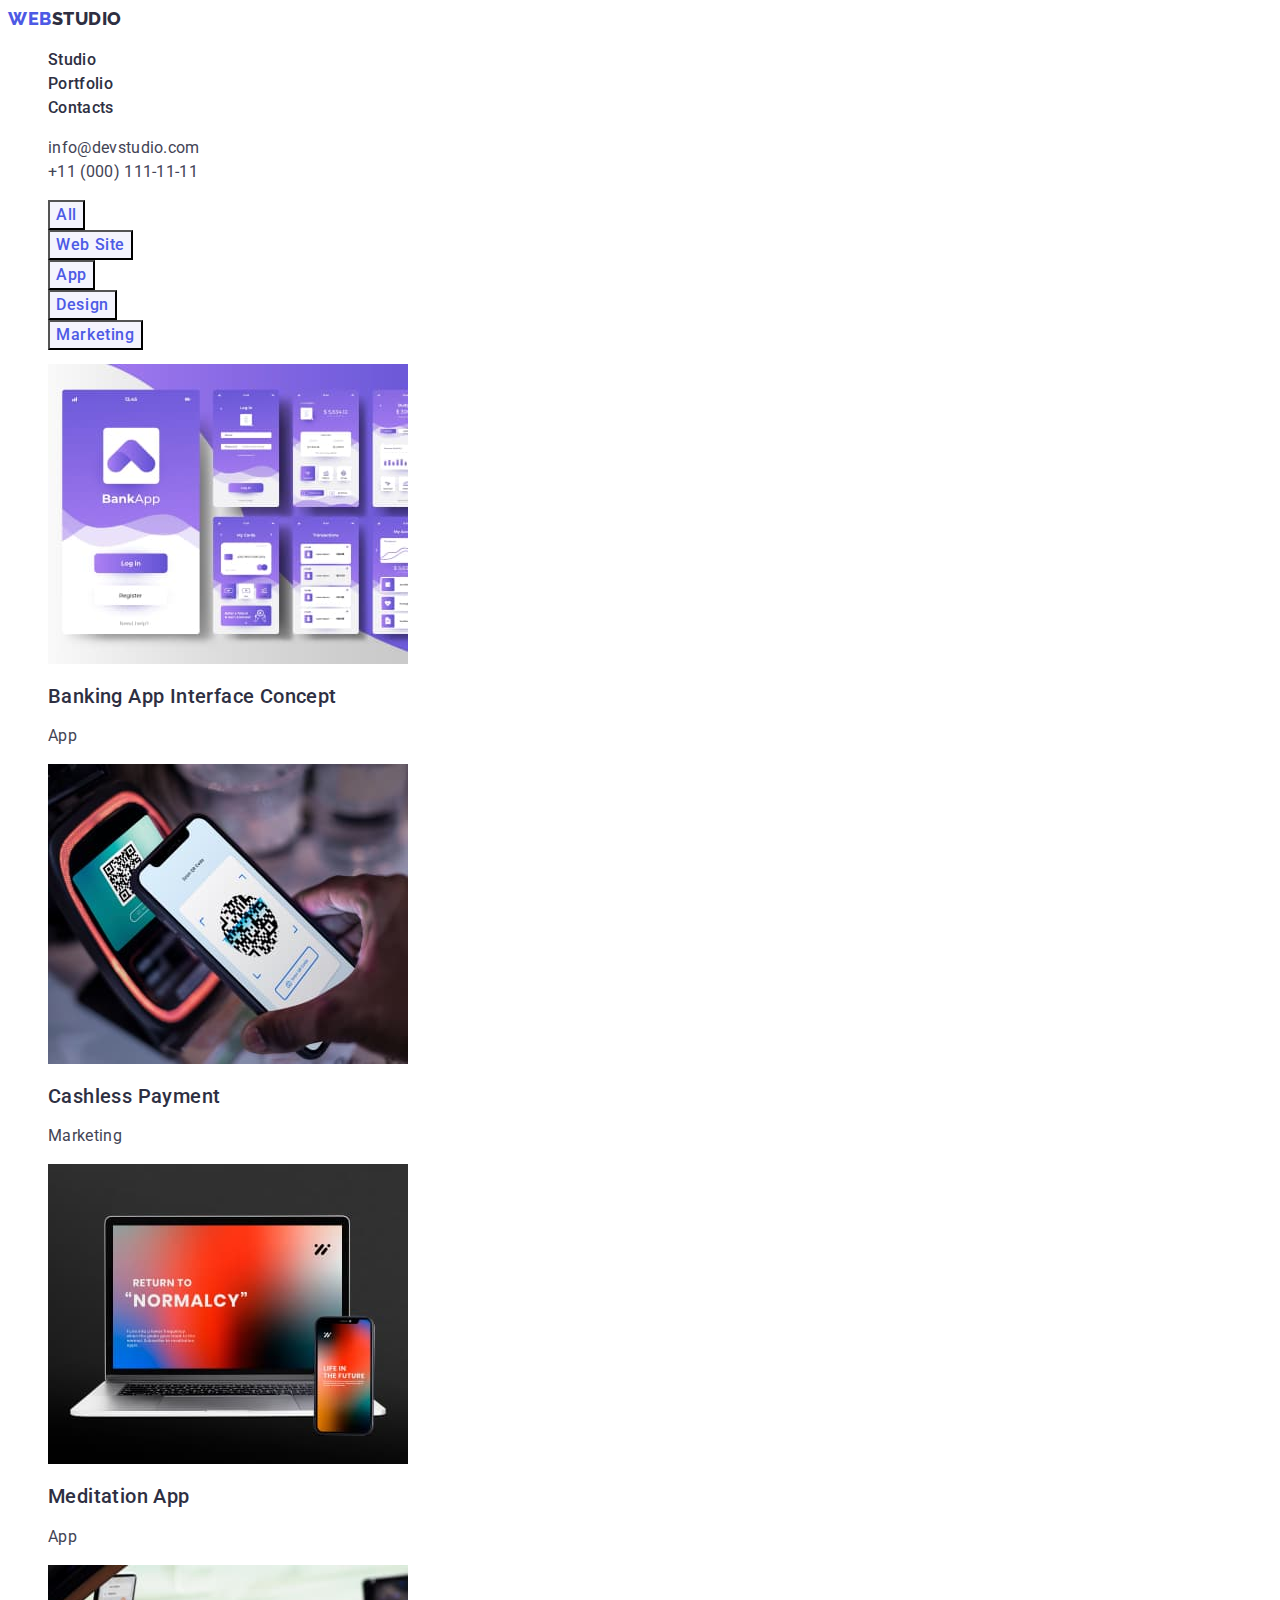
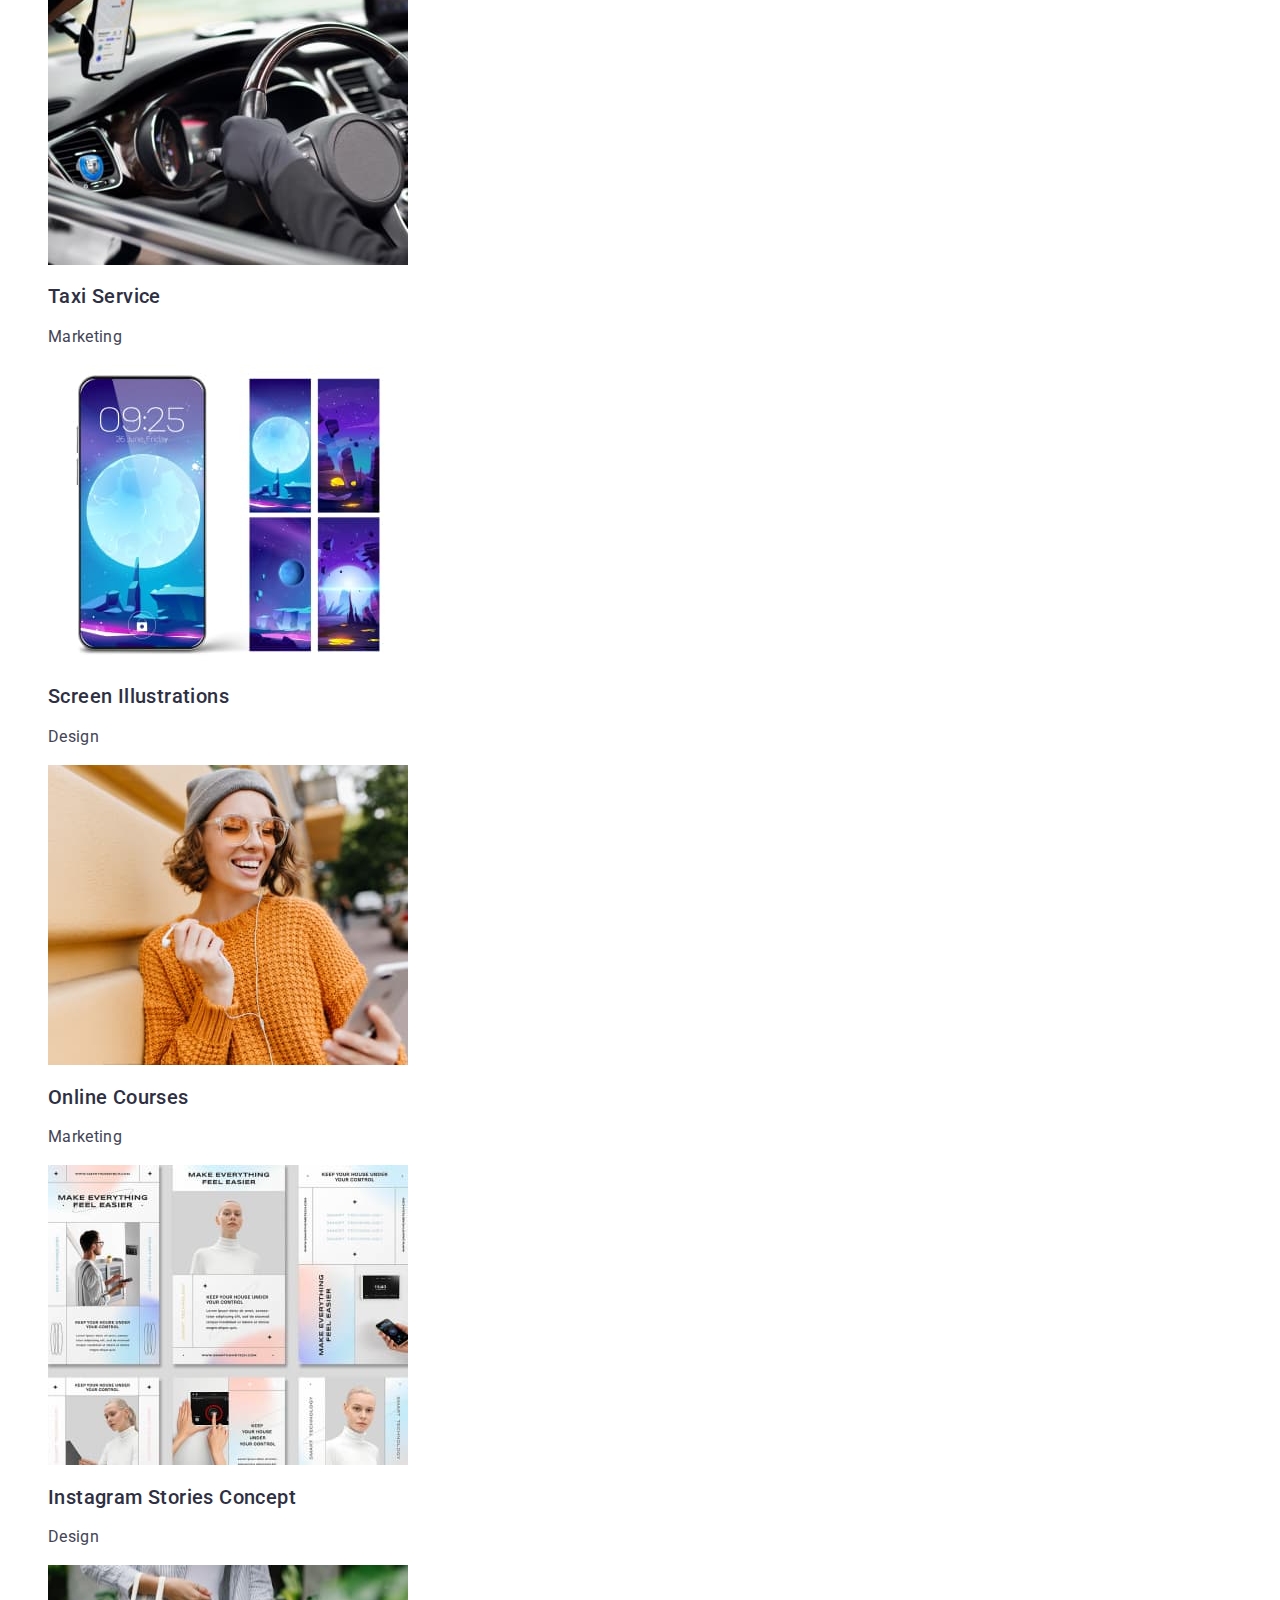
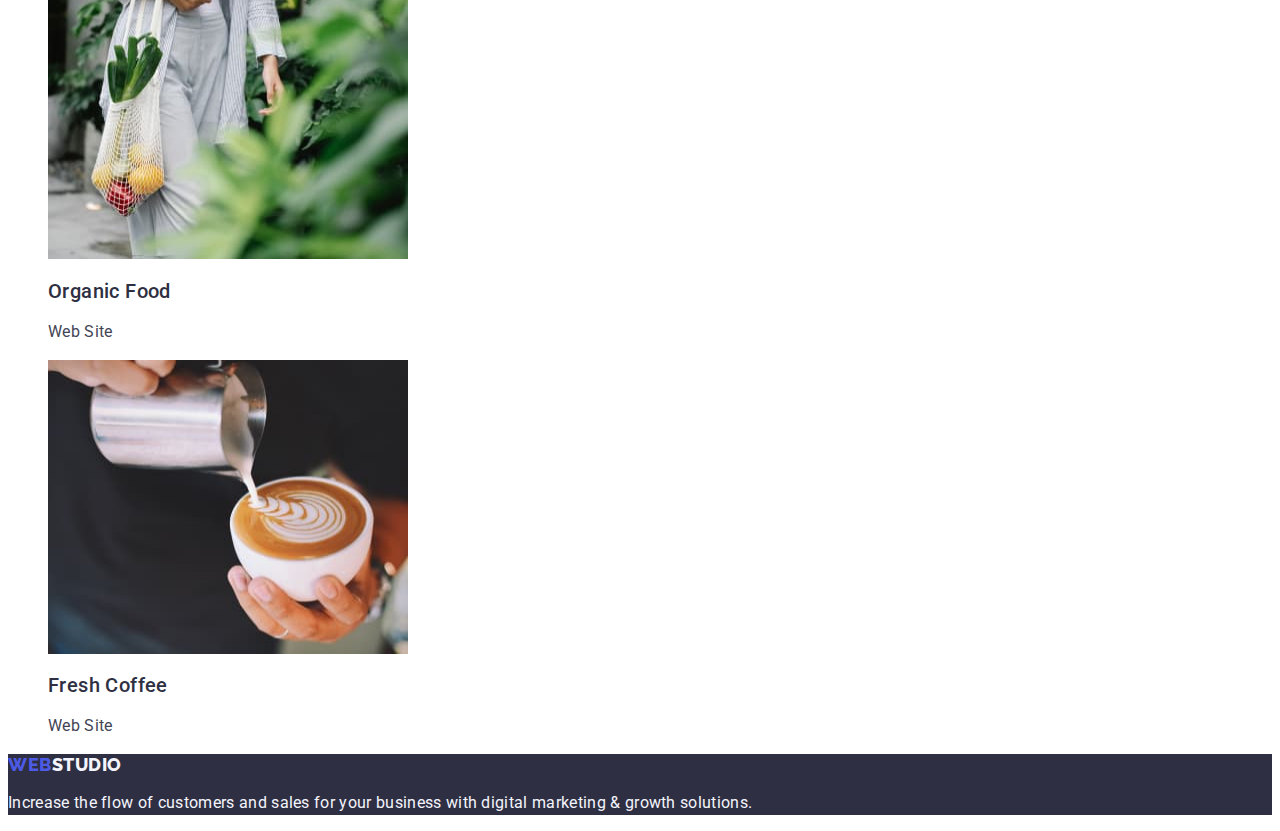
==== commit e37a67cc: "12" ====
--- a/portfolio.html
+++ b/portfolio.html
@@ -30,7 +30,7 @@
     </header>
 <main>
     <section class="portfolio">
-        <h1 class="visually-hidden">Основна секція</h1>
+        <h1 hidden>Основна секція</h1>
         <ul class="list">
             <li><button type="button" class="button-portfolio">All</button></li>
             <li><button type="button" class="button-portfolio">Web Site</button></li>
--- a/css/style.css
+++ b/css/style.css
@@ -12,9 +12,6 @@
     --section-hover-focus-color: #404BBF;  
 }
 
-a {
-    text-decoration: none;
-  }
           
 body{
     font-family: 'Raleway', sans-serif;
@@ -23,14 +20,7 @@
     color: var(--primary-text-color);
     background-color: var(--white-background-color);
 }
-.visually-hidden {
-    /*приховані заголовки*/
-
-      overflow: hidden;
-      clip: rect(0 0 0 0);
-      clip-path: inset(50%);
-      margin: -1px;
-}
+
   .header-top {
     font-size: 16px;
     font-family: Roboto;
@@ -125,6 +115,7 @@
 .herobutton:hover,
 .herobutton:focus {
     color: var(--section-hover-focus-color);
+    background-color: var(--section-hover-focus-color);
 }
 
     /*Advantages*/
@@ -172,8 +163,6 @@
 }
 .team-card {
     background-color: var(--white-background-color);
-    border-radius: 0px 0px 4px 4px;
-    box-shadow: 0px 2px 1px 0px rgba(46, 47, 66, 0.08), 0px 1px 1px 0px rgba(46, 47, 66, 0.16), 0px 1px 6px 0px rgba(46, 47, 66, 0.08);
 }
 
 .team-name {
